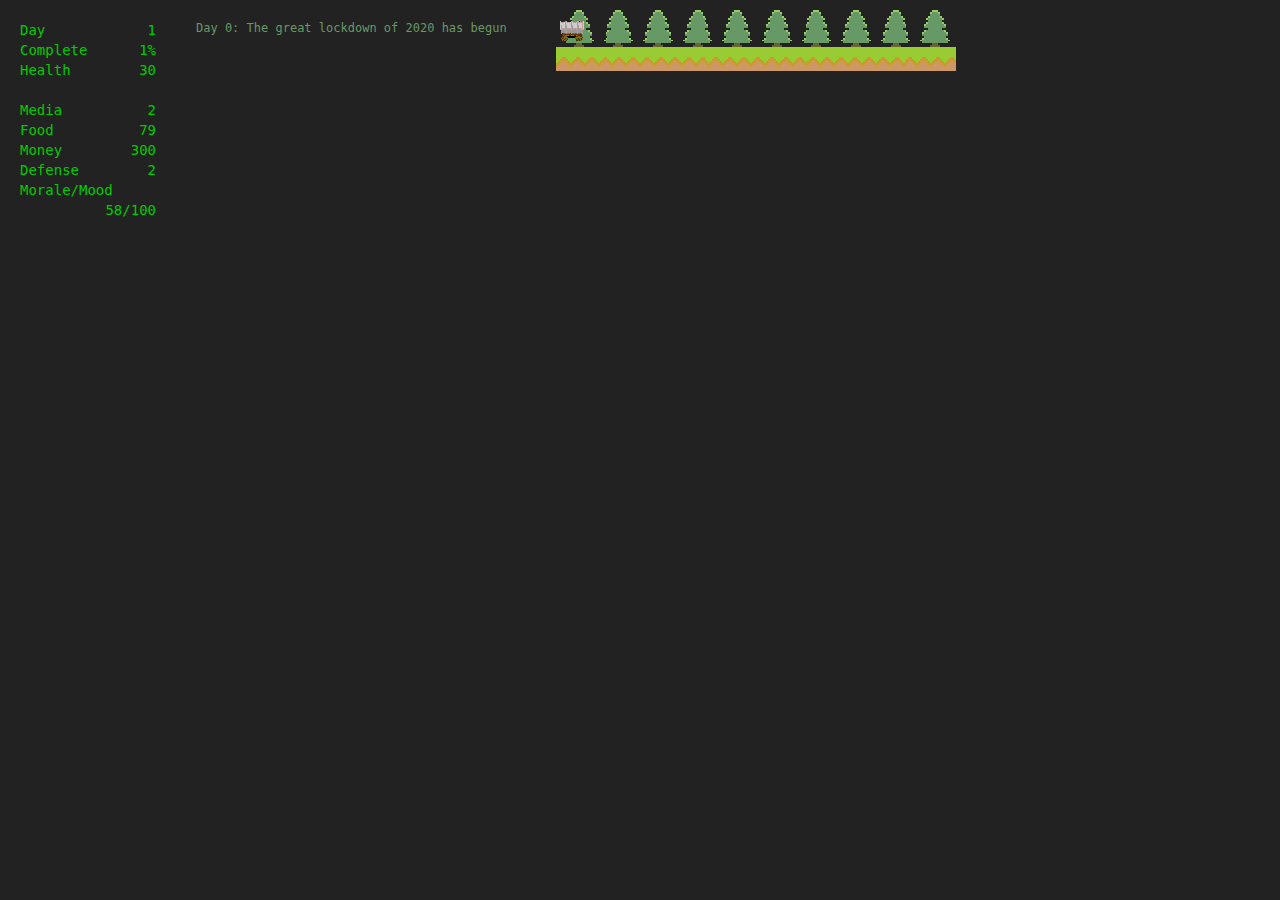
==== index.html @ 57d1d903 "Initial Upload of Project from Thinkpad" ====
<!DOCTYPE html>
<html>
  <head>
    <meta charset="utf-8"/>
    <meta name="viewport" content="width=device-width, initial-scale=1"/>
    <title>Surviving the Lockdown</title>
    <link rel="stylesheet" href="css/hacker.css"/>
  </head>
  <body>
    <div id="home"></div>
    <div id="journey">
      <div id="stats-area">
        <div class="stat">Day <span id="stat-day" class="stat-value"></span></div>
        <div class="stat">Complete <span id="stat-distance" class="stat-value"></span></div>
        <!-- Boredom -->
        <div class="stat">Health <span id="stat-crew" class="stat-value"></span></div>
        <!-- // Health -->
        <br/>
        <div class="stat">Media <span id="stat-oxen" class="stat-value"></span></div>
        <!-- // Media (Things to occupy the protagaonist) -->
        <div class="stat">Food <span id="stat-food" class="stat-value"></span></div>
        <div class="stat">Money <span id="stat-money" class="stat-value"></span></div>
        <div class="stat">Defense <span id="stat-firepower" class="stat-value"></span></div>
        <!-- // Makeshift Weapons -->
        <div class="stat">Morale/Mood <span id="stat-weight" class="stat-value"></span><span id="stat-capacity" class="stat-value"></span></div>
        <!-- // Morale -->
      </div>

<!-- SHOULD UPDATES AREA BE MOVED BELOW STATS AND IMAGES????? -->
      <div class="updates-area" id="updates-area"></div>
      <div id="shop" class="hidden">
        <div id="prods">
        </div>
        <button>Return Home</button>
      </div>
      <div id="attack" class="hidden">
        <div id="attack-description"></div>
        <button id="fight">Fight</button>
        <button id="runaway">Run away</button>
      </div>
      <div id="progress-area">
        <img id="caravan" src="images/caravan.png" />
        <img id="trees" src="images/trees.png" />
      </div>
    </div>

<!-- SHOULD EVENT BE MOVED BELOW STATS AND IMAGES????? -->
<!-- EVENTS ALTER THE LAYOUT AS THEY APPERAR AND DISAPPEAR -->
    <div id="event"></div>
    <script src="js/Event.js"></script>
    <script src="js/Caravan.js"></script>
    <script src="js/UI.js"></script>
    <script src="js/Game.js"></script>
  </body>
</html>
---- css/hacker.css ----
html{font-family:sans-serif;-ms-text-size-adjust:100%;-webkit-text-size-adjust:100%}
body{margin:0}
article,aside,details,figcaption,figure,footer,header,hgroup,main,menu,nav,section,summary{display:block}
audio,canvas,progress,video{display:inline-block;vertical-align:baseline}
audio:not([controls]){display:none;height:0}
[hidden],template{display:none}
a{background-color:transparent}
a:active,a:hover{outline:0}
abbr[title]{border-bottom:1px dotted}
b,strong{font-weight:bold}
dfn{font-style:italic}
h1{font-size:2em;margin:.67em 0}
mark{background:#ff0;color:#000}
small{font-size:80%}
sub,sup{font-size:75%;line-height:0;position:relative;vertical-align:baseline}
sup{top:-0.5em}
sub{bottom:-0.25em}
img{border:0}
svg:not(:root){overflow:hidden}
figure{margin:1em 40px}
hr{-moz-box-sizing:content-box;box-sizing:content-box;height:0}
pre{overflow:auto}
code,kbd,pre,samp{font-family:monospace,monospace;font-size:1em}
button,input,optgroup,select,textarea{color:inherit;font:inherit;margin:0}
button{overflow:visible}
button,select{text-transform:none}
button,html input[type="button"],input[type="reset"],input[type="submit"]{-webkit-appearance:button;cursor:pointer}
button[disabled],html input[disabled]{cursor:default}
button::-moz-focus-inner,input::-moz-focus-inner{border:0;padding:0}
input{line-height:normal}
input[type="checkbox"],input[type="radio"]{box-sizing:border-box;padding:0}
input[type="number"]::-webkit-inner-spin-button,input[type="number"]::-webkit-outer-spin-button{height:auto}
input[type="search"]{-webkit-appearance:textfield;-moz-box-sizing:content-box;-webkit-box-sizing:content-box;box-sizing:content-box}
input[type="search"]::-webkit-search-cancel-button,input[type="search"]::-webkit-search-decoration{-webkit-appearance:none}
fieldset{border:1px solid #c0c0c0;margin:0 2px;padding:.35em .625em .75em}
legend{border:0;padding:0}
textarea{overflow:auto}
optgroup{font-weight:bold}
table{border-collapse:collapse;border-spacing:0}
td,th{padding:0}


#home {
  background-color: red;
}

#journey {
  height: 100%;
  background-color: #5F9FFF;
}

#event {
  background-color: magenta;
}

#progress-area {
  float: left;
  position: relative;
  width: 400px;
  margin: 10px;
}

#trees {
  width: 100%;
  image-rendering: pixelated;
}

#caravan {
  position: absolute;
  bottom: 30px;
  left: 0;
}

#stats-area {
  float: left;
  height: 150px;
  width: 156px;
  margin: 10px;
  padding: 10px;
  font-size: 14px;
}

.stat-value {
  float: right;
}

#updates-area {
  float: left;
  width: 350px;
  margin: 10px;
  height: 150px;
  padding: 10px;
  font-size: 12px;
  overflow-y: scroll;
}

.update-positive {
  color: #669966;
}

.update-negative {
  color: red;
}

.update-neutral {
  color: #90908F;
}

#shop {
  float: left;
  /* background-color: white; */
  margin: 10px;
  padding: 10px;
  height: 90px;
  width: 350px;
}

.product {
  float: left;
  margin: 5px;
  padding: 2px;
  border: 1px solid black;
  font-size: 12px;
}

#shop button {
  clear: both;
  float: left;
  margin: 5px;
}

#attack {
  float: left;
  /* background-color: white; */
  margin: 10px;
  padding: 10px;
  height: 60px;
  width: 150px;
}


@media print{*,*:before,*:after{background:transparent !important;color:#000 !important;box-shadow:none !important;text-shadow:none !important} a,a:visited{text-decoration:underline} a[href]:after{content:" (" attr(href) ")"} abbr[title]:after{content:" (" attr(title) ")"} a[href^="#"]:after,a[href^="javascript:"]:after{content:""} pre,blockquote{border:1px solid #999;page-break-inside:avoid} thead{display:table-header-group} tr,img{page-break-inside:avoid} img{max-width:100% !important} p,h2,h3{orphans:3;widows:3} h2,h3{page-break-after:avoid} select{background:#fff !important} .navbar{display:none} .btn>.caret,.dropup>.btn>.caret{border-top-color:#000 !important} .label{border:1px solid #000} .table{border-collapse:collapse !important}.table td,.table th{background-color:#fff !important} .table-bordered th,.table-bordered td{border:1px solid #ddd !important}}@font-face{font-family:'Glyphicons Halflings';src:url('../fonts/glyphicons-halflings-regular.eot');src:url('../fonts/glyphicons-halflings-regular.eot?#iefix') format('embedded-opentype'),url('../fonts/glyphicons-halflings-regular.woff2') format('woff2'),url('../fonts/glyphicons-halflings-regular.woff') format('woff'),url('../fonts/glyphicons-halflings-regular.ttf') format('truetype'),url('../fonts/glyphicons-halflings-regular.svg#glyphicons_halflingsregular') format('svg')}.glyphicon{position:relative;top:1px;display:inline-block;font-family:'Glyphicons Halflings';font-style:normal;font-weight:normal;line-height:1;-webkit-font-smoothing:antialiased;-moz-osx-font-smoothing:grayscale}
.glyphicon-asterisk:before{content:"\2a"}
.glyphicon-plus:before{content:"\2b"}
.glyphicon-euro:before,.glyphicon-eur:before{content:"\20ac"}
.glyphicon-minus:before{content:"\2212"}
.glyphicon-cloud:before{content:"\2601"}
.glyphicon-envelope:before{content:"\2709"}
.glyphicon-pencil:before{content:"\270f"}
.glyphicon-glass:before{content:"\e001"}
.glyphicon-music:before{content:"\e002"}
.glyphicon-search:before{content:"\e003"}
.glyphicon-heart:before{content:"\e005"}
.glyphicon-star:before{content:"\e006"}
.glyphicon-star-empty:before{content:"\e007"}
.glyphicon-user:before{content:"\e008"}
.glyphicon-film:before{content:"\e009"}
.glyphicon-th-large:before{content:"\e010"}
.glyphicon-th:before{content:"\e011"}
.glyphicon-th-list:before{content:"\e012"}
.glyphicon-ok:before{content:"\e013"}
.glyphicon-remove:before{content:"\e014"}
.glyphicon-zoom-in:before{content:"\e015"}
.glyphicon-zoom-out:before{content:"\e016"}
.glyphicon-off:before{content:"\e017"}
.glyphicon-signal:before{content:"\e018"}
.glyphicon-cog:before{content:"\e019"}
.glyphicon-trash:before{content:"\e020"}
.glyphicon-home:before{content:"\e021"}
.glyphicon-file:before{content:"\e022"}
.glyphicon-time:before{content:"\e023"}
.glyphicon-road:before{content:"\e024"}
.glyphicon-download-alt:before{content:"\e025"}
.glyphicon-download:before{content:"\e026"}
.glyphicon-upload:before{content:"\e027"}
.glyphicon-inbox:before{content:"\e028"}
.glyphicon-play-circle:before{content:"\e029"}
.glyphicon-repeat:before{content:"\e030"}
.glyphicon-refresh:before{content:"\e031"}
.glyphicon-list-alt:before{content:"\e032"}
.glyphicon-lock:before{content:"\e033"}
.glyphicon-flag:before{content:"\e034"}
.glyphicon-headphones:before{content:"\e035"}
.glyphicon-volume-off:before{content:"\e036"}
.glyphicon-volume-down:before{content:"\e037"}
.glyphicon-volume-up:before{content:"\e038"}
.glyphicon-qrcode:before{content:"\e039"}
.glyphicon-barcode:before{content:"\e040"}
.glyphicon-tag:before{content:"\e041"}
.glyphicon-tags:before{content:"\e042"}
.glyphicon-book:before{content:"\e043"}
.glyphicon-bookmark:before{content:"\e044"}
.glyphicon-print:before{content:"\e045"}
.glyphicon-camera:before{content:"\e046"}
.glyphicon-font:before{content:"\e047"}
.glyphicon-bold:before{content:"\e048"}
.glyphicon-italic:before{content:"\e049"}
.glyphicon-text-height:before{content:"\e050"}
.glyphicon-text-width:before{content:"\e051"}
.glyphicon-align-left:before{content:"\e052"}
.glyphicon-align-center:before{content:"\e053"}
.glyphicon-align-right:before{content:"\e054"}
.glyphicon-align-justify:before{content:"\e055"}
.glyphicon-list:before{content:"\e056"}
.glyphicon-indent-left:before{content:"\e057"}
.glyphicon-indent-right:before{content:"\e058"}
.glyphicon-facetime-video:before{content:"\e059"}
.glyphicon-picture:before{content:"\e060"}
.glyphicon-map-marker:before{content:"\e062"}
.glyphicon-adjust:before{content:"\e063"}
.glyphicon-tint:before{content:"\e064"}
.glyphicon-edit:before{content:"\e065"}
.glyphicon-share:before{content:"\e066"}
.glyphicon-check:before{content:"\e067"}
.glyphicon-move:before{content:"\e068"}
.glyphicon-step-backward:before{content:"\e069"}
.glyphicon-fast-backward:before{content:"\e070"}
.glyphicon-backward:before{content:"\e071"}
.glyphicon-play:before{content:"\e072"}
.glyphicon-pause:before{content:"\e073"}
.glyphicon-stop:before{content:"\e074"}
.glyphicon-forward:before{content:"\e075"}
.glyphicon-fast-forward:before{content:"\e076"}
.glyphicon-step-forward:before{content:"\e077"}
.glyphicon-eject:before{content:"\e078"}
.glyphicon-chevron-left:before{content:"\e079"}
.glyphicon-chevron-right:before{content:"\e080"}
.glyphicon-plus-sign:before{content:"\e081"}
.glyphicon-minus-sign:before{content:"\e082"}
.glyphicon-remove-sign:before{content:"\e083"}
.glyphicon-ok-sign:before{content:"\e084"}
.glyphicon-question-sign:before{content:"\e085"}
.glyphicon-info-sign:before{content:"\e086"}
.glyphicon-screenshot:before{content:"\e087"}
.glyphicon-remove-circle:before{content:"\e088"}
.glyphicon-ok-circle:before{content:"\e089"}
.glyphicon-ban-circle:before{content:"\e090"}
.glyphicon-arrow-left:before{content:"\e091"}
.glyphicon-arrow-right:before{content:"\e092"}
.glyphicon-arrow-up:before{content:"\e093"}
.glyphicon-arrow-down:before{content:"\e094"}
.glyphicon-share-alt:before{content:"\e095"}
.glyphicon-resize-full:before{content:"\e096"}
.glyphicon-resize-small:before{content:"\e097"}
.glyphicon-exclamation-sign:before{content:"\e101"}
.glyphicon-gift:before{content:"\e102"}
.glyphicon-leaf:before{content:"\e103"}
.glyphicon-fire:before{content:"\e104"}
.glyphicon-eye-open:before{content:"\e105"}
.glyphicon-eye-close:before{content:"\e106"}
.glyphicon-warning-sign:before{content:"\e107"}
.glyphicon-plane:before{content:"\e108"}
.glyphicon-calendar:before{content:"\e109"}
.glyphicon-random:before{content:"\e110"}
.glyphicon-comment:before{content:"\e111"}
.glyphicon-magnet:before{content:"\e112"}
.glyphicon-chevron-up:before{content:"\e113"}
.glyphicon-chevron-down:before{content:"\e114"}
.glyphicon-retweet:before{content:"\e115"}
.glyphicon-shopping-cart:before{content:"\e116"}
.glyphicon-folder-close:before{content:"\e117"}
.glyphicon-folder-open:before{content:"\e118"}
.glyphicon-resize-vertical:before{content:"\e119"}
.glyphicon-resize-horizontal:before{content:"\e120"}
.glyphicon-hdd:before{content:"\e121"}
.glyphicon-bullhorn:before{content:"\e122"}
.glyphicon-bell:before{content:"\e123"}
.glyphicon-certificate:before{content:"\e124"}
.glyphicon-thumbs-up:before{content:"\e125"}
.glyphicon-thumbs-down:before{content:"\e126"}
.glyphicon-hand-right:before{content:"\e127"}
.glyphicon-hand-left:before{content:"\e128"}
.glyphicon-hand-up:before{content:"\e129"}
.glyphicon-hand-down:before{content:"\e130"}
.glyphicon-circle-arrow-right:before{content:"\e131"}
.glyphicon-circle-arrow-left:before{content:"\e132"}
.glyphicon-circle-arrow-up:before{content:"\e133"}
.glyphicon-circle-arrow-down:before{content:"\e134"}
.glyphicon-globe:before{content:"\e135"}
.glyphicon-wrench:before{content:"\e136"}
.glyphicon-tasks:before{content:"\e137"}
.glyphicon-filter:before{content:"\e138"}
.glyphicon-briefcase:before{content:"\e139"}
.glyphicon-fullscreen:before{content:"\e140"}
.glyphicon-dashboard:before{content:"\e141"}
.glyphicon-paperclip:before{content:"\e142"}
.glyphicon-heart-empty:before{content:"\e143"}
.glyphicon-link:before{content:"\e144"}
.glyphicon-phone:before{content:"\e145"}
.glyphicon-pushpin:before{content:"\e146"}
.glyphicon-usd:before{content:"\e148"}
.glyphicon-gbp:before{content:"\e149"}
.glyphicon-sort:before{content:"\e150"}
.glyphicon-sort-by-alphabet:before{content:"\e151"}
.glyphicon-sort-by-alphabet-alt:before{content:"\e152"}
.glyphicon-sort-by-order:before{content:"\e153"}
.glyphicon-sort-by-order-alt:before{content:"\e154"}
.glyphicon-sort-by-attributes:before{content:"\e155"}
.glyphicon-sort-by-attributes-alt:before{content:"\e156"}
.glyphicon-unchecked:before{content:"\e157"}
.glyphicon-expand:before{content:"\e158"}
.glyphicon-collapse-down:before{content:"\e159"}
.glyphicon-collapse-up:before{content:"\e160"}
.glyphicon-log-in:before{content:"\e161"}
.glyphicon-flash:before{content:"\e162"}
.glyphicon-log-out:before{content:"\e163"}
.glyphicon-new-window:before{content:"\e164"}
.glyphicon-record:before{content:"\e165"}
.glyphicon-save:before{content:"\e166"}
.glyphicon-open:before{content:"\e167"}
.glyphicon-saved:before{content:"\e168"}
.glyphicon-import:before{content:"\e169"}
.glyphicon-export:before{content:"\e170"}
.glyphicon-send:before{content:"\e171"}
.glyphicon-floppy-disk:before{content:"\e172"}
.glyphicon-floppy-saved:before{content:"\e173"}
.glyphicon-floppy-remove:before{content:"\e174"}
.glyphicon-floppy-save:before{content:"\e175"}
.glyphicon-floppy-open:before{content:"\e176"}
.glyphicon-credit-card:before{content:"\e177"}
.glyphicon-transfer:before{content:"\e178"}
.glyphicon-cutlery:before{content:"\e179"}
.glyphicon-header:before{content:"\e180"}
.glyphicon-compressed:before{content:"\e181"}
.glyphicon-earphone:before{content:"\e182"}
.glyphicon-phone-alt:before{content:"\e183"}
.glyphicon-tower:before{content:"\e184"}
.glyphicon-stats:before{content:"\e185"}
.glyphicon-sd-video:before{content:"\e186"}
.glyphicon-hd-video:before{content:"\e187"}
.glyphicon-subtitles:before{content:"\e188"}
.glyphicon-sound-stereo:before{content:"\e189"}
.glyphicon-sound-dolby:before{content:"\e190"}
.glyphicon-sound-5-1:before{content:"\e191"}
.glyphicon-sound-6-1:before{content:"\e192"}
.glyphicon-sound-7-1:before{content:"\e193"}
.glyphicon-copyright-mark:before{content:"\e194"}
.glyphicon-registration-mark:before{content:"\e195"}
.glyphicon-cloud-download:before{content:"\e197"}
.glyphicon-cloud-upload:before{content:"\e198"}
.glyphicon-tree-conifer:before{content:"\e199"}
.glyphicon-tree-deciduous:before{content:"\e200"}
.glyphicon-cd:before{content:"\e201"}
.glyphicon-save-file:before{content:"\e202"}
.glyphicon-open-file:before{content:"\e203"}
.glyphicon-level-up:before{content:"\e204"}
.glyphicon-copy:before{content:"\e205"}
.glyphicon-paste:before{content:"\e206"}
.glyphicon-alert:before{content:"\e209"}
.glyphicon-equalizer:before{content:"\e210"}
.glyphicon-king:before{content:"\e211"}
.glyphicon-queen:before{content:"\e212"}
.glyphicon-pawn:before{content:"\e213"}
.glyphicon-bishop:before{content:"\e214"}
.glyphicon-knight:before{content:"\e215"}
.glyphicon-baby-formula:before{content:"\e216"}
.glyphicon-tent:before{content:"\26fa"}
.glyphicon-blackboard:before{content:"\e218"}
.glyphicon-bed:before{content:"\e219"}
.glyphicon-apple:before{content:"\f8ff"}
.glyphicon-erase:before{content:"\e221"}
.glyphicon-hourglass:before{content:"\231b"}
.glyphicon-lamp:before{content:"\e223"}
.glyphicon-duplicate:before{content:"\e224"}
.glyphicon-piggy-bank:before{content:"\e225"}
.glyphicon-scissors:before{content:"\e226"}
.glyphicon-bitcoin:before{content:"\e227"}
.glyphicon-btc:before{content:"\e227"}
.glyphicon-xbt:before{content:"\e227"}
.glyphicon-yen:before{content:"\00a5"}
.glyphicon-jpy:before{content:"\00a5"}
.glyphicon-ruble:before{content:"\20bd"}
.glyphicon-rub:before{content:"\20bd"}
.glyphicon-scale:before{content:"\e230"}
.glyphicon-ice-lolly:before{content:"\e231"}
.glyphicon-ice-lolly-tasted:before{content:"\e232"}
.glyphicon-education:before{content:"\e233"}
.glyphicon-option-horizontal:before{content:"\e234"}
.glyphicon-option-vertical:before{content:"\e235"}
.glyphicon-menu-hamburger:before{content:"\e236"}
.glyphicon-modal-window:before{content:"\e237"}
.glyphicon-oil:before{content:"\e238"}
.glyphicon-grain:before{content:"\e239"}
.glyphicon-sunglasses:before{content:"\e240"}
.glyphicon-text-size:before{content:"\e241"}
.glyphicon-text-color:before{content:"\e242"}
.glyphicon-text-background:before{content:"\e243"}
.glyphicon-object-align-top:before{content:"\e244"}
.glyphicon-object-align-bottom:before{content:"\e245"}
.glyphicon-object-align-horizontal:before{content:"\e246"}
.glyphicon-object-align-left:before{content:"\e247"}
.glyphicon-object-align-vertical:before{content:"\e248"}
.glyphicon-object-align-right:before{content:"\e249"}
.glyphicon-triangle-right:before{content:"\e250"}
.glyphicon-triangle-left:before{content:"\e251"}
.glyphicon-triangle-bottom:before{content:"\e252"}
.glyphicon-triangle-top:before{content:"\e253"}
.glyphicon-console:before{content:"\e254"}
.glyphicon-superscript:before{content:"\e255"}
.glyphicon-subscript:before{content:"\e256"}
.glyphicon-menu-left:before{content:"\e257"}
.glyphicon-menu-right:before{content:"\e258"}
.glyphicon-menu-down:before{content:"\e259"}
.glyphicon-menu-up:before{content:"\e260"}
*{-webkit-box-sizing:border-box;-moz-box-sizing:border-box;box-sizing:border-box}
*:before,*:after{-webkit-box-sizing:border-box;-moz-box-sizing:border-box;box-sizing:border-box}
html{font-size:10px;-webkit-tap-highlight-color:rgba(0,0,0,0)}
body{font-family:Monospace;font-size:14px;line-height:1.428571429;color:#0c0;background-color:#222}
input,button,select,textarea{font-family:inherit;font-size:inherit;line-height:inherit}
a{color:#0f0;text-decoration:none}a:hover,a:focus{color:#00b300;text-decoration:underline}
a:focus{outline:thin dotted;outline:5px auto -webkit-focus-ring-color;outline-offset:-2px}
figure{margin:0}
img{vertical-align:middle}
.img-responsive,.thumbnail>img,.thumbnail a>img,.carousel-inner>.item>img,.carousel-inner>.item>a>img{display:block;max-width:100%;height:auto}
.img-rounded{border-radius:0}
.img-thumbnail{padding:4px;line-height:1.428571429;background-color:#222;border:1px solid #ddd;border-radius:0;-webkit-transition:all .2s ease-in-out;-o-transition:all .2s ease-in-out;transition:all .2s ease-in-out;display:inline-block;max-width:100%;height:auto}
.img-circle{border-radius:50%}
hr{margin-top:20px;margin-bottom:20px;border:0;border-top:1px solid #3c3c3c}
.sr-only{position:absolute;width:1px;height:1px;margin:-1px;padding:0;overflow:hidden;clip:rect(0, 0, 0, 0);border:0}
.sr-only-focusable:active,.sr-only-focusable:focus{position:static;width:auto;height:auto;margin:0;overflow:visible;clip:auto}
[role="button"]{cursor:pointer}
h1,h2,h3,h4,h5,h6,.h1,.h2,.h3,.h4,.h5,.h6{font-family:Monospace;font-weight:500;line-height:1.1;color:inherit}h1 small,h2 small,h3 small,h4 small,h5 small,h6 small,.h1 small,.h2 small,.h3 small,.h4 small,.h5 small,.h6 small,h1 .small,h2 .small,h3 .small,h4 .small,h5 .small,h6 .small,.h1 .small,.h2 .small,.h3 .small,.h4 .small,.h5 .small,.h6 .small{font-weight:normal;line-height:1;color:#030}
h1,.h1,h2,.h2,h3,.h3{margin-top:20px;margin-bottom:10px}h1 small,.h1 small,h2 small,.h2 small,h3 small,.h3 small,h1 .small,.h1 .small,h2 .small,.h2 .small,h3 .small,.h3 .small{font-size:65%}
h4,.h4,h5,.h5,h6,.h6{margin-top:10px;margin-bottom:10px}h4 small,.h4 small,h5 small,.h5 small,h6 small,.h6 small,h4 .small,.h4 .small,h5 .small,.h5 .small,h6 .small,.h6 .small{font-size:75%}
h1,.h1{font-size:36px}
h2,.h2{font-size:30px}
h3,.h3{font-size:23px}
h4,.h4{font-size:17px}
h5,.h5{font-size:14px}
h6,.h6{font-size:11px}
p{margin:0 0 10px}
.lead{margin-bottom:20px;font-size:16px;font-weight:300;line-height:1.4}@media (min-width:768px){.lead{font-size:21px}}
small,.small{font-size:85%}
mark,.mark{background-color:#3c3c3c;padding:.2em}
.text-left{text-align:left}
.text-right{text-align:right}
.text-center{text-align:center}
.text-justify{text-align:justify}
.text-nowrap{white-space:nowrap}
.text-lowercase{text-transform:lowercase}
.text-uppercase{text-transform:uppercase}
.text-capitalize{text-transform:capitalize}
.text-muted{color:#030}
.text-primary{color:#0f0}a.text-primary:hover{color:#0c0}
.text-success{color:#0d0}a.text-success:hover{color:#0a0}
.text-info{color:#7d8cff}a.text-info:hover{color:#4a5fff}
.text-warning{color:#f4ff00}a.text-warning:hover{color:#c3cc00}
.text-danger{color:#d00}a.text-danger:hover{color:#a00}
.bg-primary{color:#fff;background-color:#0f0}a.bg-primary:hover{background-color:#0c0}
.bg-success{background-color:#3c3c3c}a.bg-success:hover{background-color:#222}
.bg-info{background-color:#3c3c3c}a.bg-info:hover{background-color:#222}
.bg-warning{background-color:#3c3c3c}a.bg-warning:hover{background-color:#222}
.bg-danger{background-color:#3c3c3c}a.bg-danger:hover{background-color:#222}
.page-header{padding-bottom:9px;margin:40px 0 20px;border-bottom:1px solid #030}
ul,ol{margin-top:0;margin-bottom:10px}ul ul,ol ul,ul ol,ol ol{margin-bottom:0}
.list-unstyled{padding-left:0;list-style:none}
.list-inline{padding-left:0;list-style:none;margin-left:-5px}.list-inline>li{display:inline-block;padding-left:5px;padding-right:5px}
dl{margin-top:0;margin-bottom:20px}
dt,dd{line-height:1.428571429}
dt{font-weight:bold}
dd{margin-left:0}
@media (min-width:768px){.dl-horizontal dt{float:left;width:160px;clear:left;text-align:right;overflow:hidden;text-overflow:ellipsis;white-space:nowrap} .dl-horizontal dd{margin-left:180px}}
abbr[title],abbr[data-original-title]{cursor:help;border-bottom:1px dotted #030}
.initialism{font-size:90%;text-transform:uppercase}
blockquote{padding:10px 20px;margin:0 0 20px;font-size:17.5px;border-left:5px solid #030}blockquote p:last-child,blockquote ul:last-child,blockquote ol:last-child{margin-bottom:0}
blockquote footer,blockquote small,blockquote .small{display:block;font-size:80%;line-height:1.428571429;color:#030}blockquote footer:before,blockquote small:before,blockquote .small:before{content:'\2014 \00A0'}
.blockquote-reverse,blockquote.pull-right{padding-right:15px;padding-left:0;border-right:5px solid #030;border-left:0;text-align:right}.blockquote-reverse footer:before,blockquote.pull-right footer:before,.blockquote-reverse small:before,blockquote.pull-right small:before,.blockquote-reverse .small:before,blockquote.pull-right .small:before{content:''}
.blockquote-reverse footer:after,blockquote.pull-right footer:after,.blockquote-reverse small:after,blockquote.pull-right small:after,.blockquote-reverse .small:after,blockquote.pull-right .small:after{content:'\00A0 \2014'}
address{margin-bottom:20px;font-style:normal;line-height:1.428571429}
code,kbd,pre,samp{font-family:Monospace}
code{padding:2px 4px;font-size:90%;color:#c7254e;background-color:#f9f2f4;border-radius:0}
kbd{padding:2px 4px;font-size:90%;color:#fff;background-color:#333;border-radius:0;box-shadow:inset 0 -1px 0 rgba(0,0,0,0.25)}kbd kbd{padding:0;font-size:100%;font-weight:bold;box-shadow:none}
pre{display:block;padding:9.5px;margin:0 0 10px;font-size:13px;line-height:1.428571429;word-break:break-all;word-wrap:break-word;color:#0c0;background-color:#f5f5f5;border:1px solid #ccc;border-radius:0}pre code{padding:0;font-size:inherit;color:inherit;white-space:pre-wrap;background-color:transparent;border-radius:0}
.pre-scrollable{max-height:340px;overflow-y:scroll}
.container{margin-right:auto;margin-left:auto;padding-left:15px;padding-right:15px}@media (min-width:768px){.container{width:750px}}@media (min-width:992px){.container{width:970px}}@media (min-width:1200px){.container{width:1170px}}
.container-fluid{margin-right:auto;margin-left:auto;padding-left:15px;padding-right:15px}
.row{margin-left:-15px;margin-right:-15px}
.col-xs-1, .col-sm-1, .col-md-1, .col-lg-1, .col-xs-2, .col-sm-2, .col-md-2, .col-lg-2, .col-xs-3, .col-sm-3, .col-md-3, .col-lg-3, .col-xs-4, .col-sm-4, .col-md-4, .col-lg-4, .col-xs-5, .col-sm-5, .col-md-5, .col-lg-5, .col-xs-6, .col-sm-6, .col-md-6, .col-lg-6, .col-xs-7, .col-sm-7, .col-md-7, .col-lg-7, .col-xs-8, .col-sm-8, .col-md-8, .col-lg-8, .col-xs-9, .col-sm-9, .col-md-9, .col-lg-9, .col-xs-10, .col-sm-10, .col-md-10, .col-lg-10, .col-xs-11, .col-sm-11, .col-md-11, .col-lg-11, .col-xs-12, .col-sm-12, .col-md-12, .col-lg-12{position:relative;min-height:1px;padding-left:15px;padding-right:15px}
.col-xs-1, .col-xs-2, .col-xs-3, .col-xs-4, .col-xs-5, .col-xs-6, .col-xs-7, .col-xs-8, .col-xs-9, .col-xs-10, .col-xs-11, .col-xs-12{float:left}
.col-xs-12{width:100%}
.col-xs-11{width:91.66666666666666%}
.col-xs-10{width:83.33333333333334%}
.col-xs-9{width:75%}
.col-xs-8{width:66.66666666666666%}
.col-xs-7{width:58.333333333333336%}
.col-xs-6{width:50%}
.col-xs-5{width:41.66666666666667%}
.col-xs-4{width:33.33333333333333%}
.col-xs-3{width:25%}
.col-xs-2{width:16.666666666666664%}
.col-xs-1{width:8.333333333333332%}
.col-xs-pull-12{right:100%}
.col-xs-pull-11{right:91.66666666666666%}
.col-xs-pull-10{right:83.33333333333334%}
.col-xs-pull-9{right:75%}
.col-xs-pull-8{right:66.66666666666666%}
.col-xs-pull-7{right:58.333333333333336%}
.col-xs-pull-6{right:50%}
.col-xs-pull-5{right:41.66666666666667%}
.col-xs-pull-4{right:33.33333333333333%}
.col-xs-pull-3{right:25%}
.col-xs-pull-2{right:16.666666666666664%}
.col-xs-pull-1{right:8.333333333333332%}
.col-xs-pull-0{right:auto}
.col-xs-push-12{left:100%}
.col-xs-push-11{left:91.66666666666666%}
.col-xs-push-10{left:83.33333333333334%}
.col-xs-push-9{left:75%}
.col-xs-push-8{left:66.66666666666666%}
.col-xs-push-7{left:58.333333333333336%}
.col-xs-push-6{left:50%}
.col-xs-push-5{left:41.66666666666667%}
.col-xs-push-4{left:33.33333333333333%}
.col-xs-push-3{left:25%}
.col-xs-push-2{left:16.666666666666664%}
.col-xs-push-1{left:8.333333333333332%}
.col-xs-push-0{left:auto}
.col-xs-offset-12{margin-left:100%}
.col-xs-offset-11{margin-left:91.66666666666666%}
.col-xs-offset-10{margin-left:83.33333333333334%}
.col-xs-offset-9{margin-left:75%}
.col-xs-offset-8{margin-left:66.66666666666666%}
.col-xs-offset-7{margin-left:58.333333333333336%}
.col-xs-offset-6{margin-left:50%}
.col-xs-offset-5{margin-left:41.66666666666667%}
.col-xs-offset-4{margin-left:33.33333333333333%}
.col-xs-offset-3{margin-left:25%}
.col-xs-offset-2{margin-left:16.666666666666664%}
.col-xs-offset-1{margin-left:8.333333333333332%}
.col-xs-offset-0{margin-left:0}
@media (min-width:768px){.col-sm-1, .col-sm-2, .col-sm-3, .col-sm-4, .col-sm-5, .col-sm-6, .col-sm-7, .col-sm-8, .col-sm-9, .col-sm-10, .col-sm-11, .col-sm-12{float:left} .col-sm-12{width:100%} .col-sm-11{width:91.66666666666666%} .col-sm-10{width:83.33333333333334%} .col-sm-9{width:75%} .col-sm-8{width:66.66666666666666%} .col-sm-7{width:58.333333333333336%} .col-sm-6{width:50%} .col-sm-5{width:41.66666666666667%} .col-sm-4{width:33.33333333333333%} .col-sm-3{width:25%} .col-sm-2{width:16.666666666666664%} .col-sm-1{width:8.333333333333332%} .col-sm-pull-12{right:100%} .col-sm-pull-11{right:91.66666666666666%} .col-sm-pull-10{right:83.33333333333334%} .col-sm-pull-9{right:75%} .col-sm-pull-8{right:66.66666666666666%} .col-sm-pull-7{right:58.333333333333336%} .col-sm-pull-6{right:50%} .col-sm-pull-5{right:41.66666666666667%} .col-sm-pull-4{right:33.33333333333333%} .col-sm-pull-3{right:25%} .col-sm-pull-2{right:16.666666666666664%} .col-sm-pull-1{right:8.333333333333332%} .col-sm-pull-0{right:auto} .col-sm-push-12{left:100%} .col-sm-push-11{left:91.66666666666666%} .col-sm-push-10{left:83.33333333333334%} .col-sm-push-9{left:75%} .col-sm-push-8{left:66.66666666666666%} .col-sm-push-7{left:58.333333333333336%} .col-sm-push-6{left:50%} .col-sm-push-5{left:41.66666666666667%} .col-sm-push-4{left:33.33333333333333%} .col-sm-push-3{left:25%} .col-sm-push-2{left:16.666666666666664%} .col-sm-push-1{left:8.333333333333332%} .col-sm-push-0{left:auto} .col-sm-offset-12{margin-left:100%} .col-sm-offset-11{margin-left:91.66666666666666%} .col-sm-offset-10{margin-left:83.33333333333334%} .col-sm-offset-9{margin-left:75%} .col-sm-offset-8{margin-left:66.66666666666666%} .col-sm-offset-7{margin-left:58.333333333333336%} .col-sm-offset-6{margin-left:50%} .col-sm-offset-5{margin-left:41.66666666666667%} .col-sm-offset-4{margin-left:33.33333333333333%} .col-sm-offset-3{margin-left:25%} .col-sm-offset-2{margin-left:16.666666666666664%} .col-sm-offset-1{margin-left:8.333333333333332%} .col-sm-offset-0{margin-left:0}}@media (min-width:992px){.col-md-1, .col-md-2, .col-md-3, .col-md-4, .col-md-5, .col-md-6, .col-md-7, .col-md-8, .col-md-9, .col-md-10, .col-md-11, .col-md-12{float:left} .col-md-12{width:100%} .col-md-11{width:91.66666666666666%} .col-md-10{width:83.33333333333334%} .col-md-9{width:75%} .col-md-8{width:66.66666666666666%} .col-md-7{width:58.333333333333336%} .col-md-6{width:50%} .col-md-5{width:41.66666666666667%} .col-md-4{width:33.33333333333333%} .col-md-3{width:25%} .col-md-2{width:16.666666666666664%} .col-md-1{width:8.333333333333332%} .col-md-pull-12{right:100%} .col-md-pull-11{right:91.66666666666666%} .col-md-pull-10{right:83.33333333333334%} .col-md-pull-9{right:75%} .col-md-pull-8{right:66.66666666666666%} .col-md-pull-7{right:58.333333333333336%} .col-md-pull-6{right:50%} .col-md-pull-5{right:41.66666666666667%} .col-md-pull-4{right:33.33333333333333%} .col-md-pull-3{right:25%} .col-md-pull-2{right:16.666666666666664%} .col-md-pull-1{right:8.333333333333332%} .col-md-pull-0{right:auto} .col-md-push-12{left:100%} .col-md-push-11{left:91.66666666666666%} .col-md-push-10{left:83.33333333333334%} .col-md-push-9{left:75%} .col-md-push-8{left:66.66666666666666%} .col-md-push-7{left:58.333333333333336%} .col-md-push-6{left:50%} .col-md-push-5{left:41.66666666666667%} .col-md-push-4{left:33.33333333333333%} .col-md-push-3{left:25%} .col-md-push-2{left:16.666666666666664%} .col-md-push-1{left:8.333333333333332%} .col-md-push-0{left:auto} .col-md-offset-12{margin-left:100%} .col-md-offset-11{margin-left:91.66666666666666%} .col-md-offset-10{margin-left:83.33333333333334%} .col-md-offset-9{margin-left:75%} .col-md-offset-8{margin-left:66.66666666666666%} .col-md-offset-7{margin-left:58.333333333333336%} .col-md-offset-6{margin-left:50%} .col-md-offset-5{margin-left:41.66666666666667%} .col-md-offset-4{margin-left:33.33333333333333%} .col-md-offset-3{margin-left:25%} .col-md-offset-2{margin-left:16.666666666666664%} .col-md-offset-1{margin-left:8.333333333333332%} .col-md-offset-0{margin-left:0}}@media (min-width:1200px){.col-lg-1, .col-lg-2, .col-lg-3, .col-lg-4, .col-lg-5, .col-lg-6, .col-lg-7, .col-lg-8, .col-lg-9, .col-lg-10, .col-lg-11, .col-lg-12{float:left} .col-lg-12{width:100%} .col-lg-11{width:91.66666666666666%} .col-lg-10{width:83.33333333333334%} .col-lg-9{width:75%} .col-lg-8{width:66.66666666666666%} .col-lg-7{width:58.333333333333336%} .col-lg-6{width:50%} .col-lg-5{width:41.66666666666667%} .col-lg-4{width:33.33333333333333%} .col-lg-3{width:25%} .col-lg-2{width:16.666666666666664%} .col-lg-1{width:8.333333333333332%} .col-lg-pull-12{right:100%} .col-lg-pull-11{right:91.66666666666666%} .col-lg-pull-10{right:83.33333333333334%} .col-lg-pull-9{right:75%} .col-lg-pull-8{right:66.66666666666666%} .col-lg-pull-7{right:58.333333333333336%} .col-lg-pull-6{right:50%} .col-lg-pull-5{right:41.66666666666667%} .col-lg-pull-4{right:33.33333333333333%} .col-lg-pull-3{right:25%} .col-lg-pull-2{right:16.666666666666664%} .col-lg-pull-1{right:8.333333333333332%} .col-lg-pull-0{right:auto} .col-lg-push-12{left:100%} .col-lg-push-11{left:91.66666666666666%} .col-lg-push-10{left:83.33333333333334%} .col-lg-push-9{left:75%} .col-lg-push-8{left:66.66666666666666%} .col-lg-push-7{left:58.333333333333336%} .col-lg-push-6{left:50%} .col-lg-push-5{left:41.66666666666667%} .col-lg-push-4{left:33.33333333333333%} .col-lg-push-3{left:25%} .col-lg-push-2{left:16.666666666666664%} .col-lg-push-1{left:8.333333333333332%} .col-lg-push-0{left:auto} .col-lg-offset-12{margin-left:100%} .col-lg-offset-11{margin-left:91.66666666666666%} .col-lg-offset-10{margin-left:83.33333333333334%} .col-lg-offset-9{margin-left:75%} .col-lg-offset-8{margin-left:66.66666666666666%} .col-lg-offset-7{margin-left:58.333333333333336%} .col-lg-offset-6{margin-left:50%} .col-lg-offset-5{margin-left:41.66666666666667%} .col-lg-offset-4{margin-left:33.33333333333333%} .col-lg-offset-3{margin-left:25%} .col-lg-offset-2{margin-left:16.666666666666664%} .col-lg-offset-1{margin-left:8.333333333333332%} .col-lg-offset-0{margin-left:0}}table{background-color:transparent}
caption{padding-top:8px;padding-bottom:8px;color:#030;text-align:left}
th{text-align:left}
.table{width:100%;max-width:100%;margin-bottom:20px}.table>thead>tr>th,.table>tbody>tr>th,.table>tfoot>tr>th,.table>thead>tr>td,.table>tbody>tr>td,.table>tfoot>tr>td{padding:8px;line-height:1.428571429;vertical-align:top;border-top:1px solid #444}
.table>thead>tr>th{vertical-align:bottom;border-bottom:2px solid #444}
.table>caption+thead>tr:first-child>th,.table>colgroup+thead>tr:first-child>th,.table>thead:first-child>tr:first-child>th,.table>caption+thead>tr:first-child>td,.table>colgroup+thead>tr:first-child>td,.table>thead:first-child>tr:first-child>td{border-top:0}
.table>tbody+tbody{border-top:2px solid #444}
.table .table{background-color:#222}
.table-condensed>thead>tr>th,.table-condensed>tbody>tr>th,.table-condensed>tfoot>tr>th,.table-condensed>thead>tr>td,.table-condensed>tbody>tr>td,.table-condensed>tfoot>tr>td{padding:5px}
.table-bordered{border:1px solid #444}.table-bordered>thead>tr>th,.table-bordered>tbody>tr>th,.table-bordered>tfoot>tr>th,.table-bordered>thead>tr>td,.table-bordered>tbody>tr>td,.table-bordered>tfoot>tr>td{border:1px solid #444}
.table-bordered>thead>tr>th,.table-bordered>thead>tr>td{border-bottom-width:2px}
.table-striped>tbody>tr:nth-of-type(odd){background-color:#080808}
.table-hover>tbody>tr:hover{background-color:#030}
table col[class*="col-"]{position:static;float:none;display:table-column}
table td[class*="col-"],table th[class*="col-"]{position:static;float:none;display:table-cell}
.table>thead>tr>td.active,.table>tbody>tr>td.active,.table>tfoot>tr>td.active,.table>thead>tr>th.active,.table>tbody>tr>th.active,.table>tfoot>tr>th.active,.table>thead>tr.active>td,.table>tbody>tr.active>td,.table>tfoot>tr.active>td,.table>thead>tr.active>th,.table>tbody>tr.active>th,.table>tfoot>tr.active>th{background-color:#030}
.table-hover>tbody>tr>td.active:hover,.table-hover>tbody>tr>th.active:hover,.table-hover>tbody>tr.active:hover>td,.table-hover>tbody>tr:hover>.active,.table-hover>tbody>tr.active:hover>th{background-color:#001900}
.table>thead>tr>td.success,.table>tbody>tr>td.success,.table>tfoot>tr>td.success,.table>thead>tr>th.success,.table>tbody>tr>th.success,.table>tfoot>tr>th.success,.table>thead>tr.success>td,.table>tbody>tr.success>td,.table>tfoot>tr.success>td,.table>thead>tr.success>th,.table>tbody>tr.success>th,.table>tfoot>tr.success>th{background-color:#3c3c3c}
.table-hover>tbody>tr>td.success:hover,.table-hover>tbody>tr>th.success:hover,.table-hover>tbody>tr.success:hover>td,.table-hover>tbody>tr:hover>.success,.table-hover>tbody>tr.success:hover>th{background-color:#2f2f2f}
.table>thead>tr>td.info,.table>tbody>tr>td.info,.table>tfoot>tr>td.info,.table>thead>tr>th.info,.table>tbody>tr>th.info,.table>tfoot>tr>th.info,.table>thead>tr.info>td,.table>tbody>tr.info>td,.table>tfoot>tr.info>td,.table>thead>tr.info>th,.table>tbody>tr.info>th,.table>tfoot>tr.info>th{background-color:#3c3c3c}
.table-hover>tbody>tr>td.info:hover,.table-hover>tbody>tr>th.info:hover,.table-hover>tbody>tr.info:hover>td,.table-hover>tbody>tr:hover>.info,.table-hover>tbody>tr.info:hover>th{background-color:#2f2f2f}
.table>thead>tr>td.warning,.table>tbody>tr>td.warning,.table>tfoot>tr>td.warning,.table>thead>tr>th.warning,.table>tbody>tr>th.warning,.table>tfoot>tr>th.warning,.table>thead>tr.warning>td,.table>tbody>tr.warning>td,.table>tfoot>tr.warning>td,.table>thead>tr.warning>th,.table>tbody>tr.warning>th,.table>tfoot>tr.warning>th{background-color:#3c3c3c}
.table-hover>tbody>tr>td.warning:hover,.table-hover>tbody>tr>th.warning:hover,.table-hover>tbody>tr.warning:hover>td,.table-hover>tbody>tr:hover>.warning,.table-hover>tbody>tr.warning:hover>th{background-color:#2f2f2f}
.table>thead>tr>td.danger,.table>tbody>tr>td.danger,.table>tfoot>tr>td.danger,.table>thead>tr>th.danger,.table>tbody>tr>th.danger,.table>tfoot>tr>th.danger,.table>thead>tr.danger>td,.table>tbody>tr.danger>td,.table>tfoot>tr.danger>td,.table>thead>tr.danger>th,.table>tbody>tr.danger>th,.table>tfoot>tr.danger>th{background-color:#3c3c3c}
.table-hover>tbody>tr>td.danger:hover,.table-hover>tbody>tr>th.danger:hover,.table-hover>tbody>tr.danger:hover>td,.table-hover>tbody>tr:hover>.danger,.table-hover>tbody>tr.danger:hover>th{background-color:#2f2f2f}
.table-responsive{overflow-x:auto;min-height:.01%}@media screen and (max-width:767px){.table-responsive{width:100%;margin-bottom:15px;overflow-y:hidden;-ms-overflow-style:-ms-autohiding-scrollbar;border:1px solid #444}.table-responsive>.table{margin-bottom:0}.table-responsive>.table>thead>tr>th,.table-responsive>.table>tbody>tr>th,.table-responsive>.table>tfoot>tr>th,.table-responsive>.table>thead>tr>td,.table-responsive>.table>tbody>tr>td,.table-responsive>.table>tfoot>tr>td{white-space:nowrap} .table-responsive>.table-bordered{border:0}.table-responsive>.table-bordered>thead>tr>th:first-child,.table-responsive>.table-bordered>tbody>tr>th:first-child,.table-responsive>.table-bordered>tfoot>tr>th:first-child,.table-responsive>.table-bordered>thead>tr>td:first-child,.table-responsive>.table-bordered>tbody>tr>td:first-child,.table-responsive>.table-bordered>tfoot>tr>td:first-child{border-left:0} .table-responsive>.table-bordered>thead>tr>th:last-child,.table-responsive>.table-bordered>tbody>tr>th:last-child,.table-responsive>.table-bordered>tfoot>tr>th:last-child,.table-responsive>.table-bordered>thead>tr>td:last-child,.table-responsive>.table-bordered>tbody>tr>td:last-child,.table-responsive>.table-bordered>tfoot>tr>td:last-child{border-right:0} .table-responsive>.table-bordered>tbody>tr:last-child>th,.table-responsive>.table-bordered>tfoot>tr:last-child>th,.table-responsive>.table-bordered>tbody>tr:last-child>td,.table-responsive>.table-bordered>tfoot>tr:last-child>td{border-bottom:0}}
fieldset{padding:0;margin:0;border:0;min-width:0}
legend{display:block;width:100%;padding:0;margin-bottom:20px;font-size:21px;line-height:inherit;color:#0c0;border:0;border-bottom:1px solid #e5e5e5}
label{display:inline-block;max-width:100%;margin-bottom:5px;font-weight:bold}
input[type="search"]{-webkit-box-sizing:border-box;-moz-box-sizing:border-box;box-sizing:border-box}
input[type="radio"],input[type="checkbox"]{margin:4px 0 0;margin-top:1px \9;line-height:normal}
input[type="file"]{display:block}
input[type="range"]{display:block;width:100%}
select[multiple],select[size]{height:auto}
input[type="file"]:focus,input[type="radio"]:focus,input[type="checkbox"]:focus{outline:thin dotted;outline:5px auto -webkit-focus-ring-color;outline-offset:-2px}
output{display:block;padding-top:7px;font-size:14px;line-height:1.428571429;color:#090}
.form-control{display:block;width:100%;height:34px;padding:6px 12px;font-size:14px;line-height:1.428571429;color:#090;background-color:#000;background-image:none;border:1px solid #444;border-radius:0;-webkit-box-shadow:inset 0 1px 1px rgba(0,0,0,0.075);box-shadow:inset 0 1px 1px rgba(0,0,0,0.075);-webkit-transition:border-color ease-in-out .15s, box-shadow ease-in-out .15s;-o-transition:border-color ease-in-out .15s, box-shadow ease-in-out .15s;transition:border-color ease-in-out .15s, box-shadow ease-in-out .15s}.form-control:focus{border-color:#0f0;outline:0;-webkit-box-shadow:inset 0 1px 1px rgba(0,0,0,.075), 0 0 8px rgba(0, 255, 0, 0.6);box-shadow:inset 0 1px 1px rgba(0,0,0,.075), 0 0 8px rgba(0, 255, 0, 0.6)}
.form-control::-moz-placeholder{color:#060;opacity:1}
.form-control:-ms-input-placeholder{color:#060}
.form-control::-webkit-input-placeholder{color:#060}
.form-control[disabled],.form-control[readonly],fieldset[disabled] .form-control{background-color:#030;opacity:1}
.form-control[disabled],fieldset[disabled] .form-control{cursor:not-allowed}
textarea.form-control{height:auto}
input[type="search"]{-webkit-appearance:none}
@media screen and (-webkit-min-device-pixel-ratio:0){input[type="date"],input[type="time"],input[type="datetime-local"],input[type="month"]{line-height:34px}input[type="date"].input-sm,input[type="time"].input-sm,input[type="datetime-local"].input-sm,input[type="month"].input-sm,.input-group-sm input[type="date"],.input-group-sm input[type="time"],.input-group-sm input[type="datetime-local"],.input-group-sm input[type="month"]{line-height:30px} input[type="date"].input-lg,input[type="time"].input-lg,input[type="datetime-local"].input-lg,input[type="month"].input-lg,.input-group-lg input[type="date"],.input-group-lg input[type="time"],.input-group-lg input[type="datetime-local"],.input-group-lg input[type="month"]{line-height:45px}}.form-group{margin-bottom:15px}
.radio,.checkbox{position:relative;display:block;margin-top:10px;margin-bottom:10px}.radio label,.checkbox label{min-height:20px;padding-left:20px;margin-bottom:0;font-weight:normal;cursor:pointer}
.radio input[type="radio"],.radio-inline input[type="radio"],.checkbox input[type="checkbox"],.checkbox-inline input[type="checkbox"]{position:absolute;margin-left:-20px;margin-top:4px \9}
.radio+.radio,.checkbox+.checkbox{margin-top:-5px}
.radio-inline,.checkbox-inline{position:relative;display:inline-block;padding-left:20px;margin-bottom:0;vertical-align:middle;font-weight:normal;cursor:pointer}
.radio-inline+.radio-inline,.checkbox-inline+.checkbox-inline{margin-top:0;margin-left:10px}
input[type="radio"][disabled],input[type="checkbox"][disabled],input[type="radio"].disabled,input[type="checkbox"].disabled,fieldset[disabled] input[type="radio"],fieldset[disabled] input[type="checkbox"]{cursor:not-allowed}
.radio-inline.disabled,.checkbox-inline.disabled,fieldset[disabled] .radio-inline,fieldset[disabled] .checkbox-inline{cursor:not-allowed}
.radio.disabled label,.checkbox.disabled label,fieldset[disabled] .radio label,fieldset[disabled] .checkbox label{cursor:not-allowed}
.form-control-static{padding-top:7px;padding-bottom:7px;margin-bottom:0;min-height:34px}.form-control-static.input-lg,.form-control-static.input-sm{padding-left:0;padding-right:0}
.input-sm{height:30px;padding:5px 10px;font-size:12px;line-height:1.5;border-radius:0}select.input-sm{height:30px;line-height:30px}
textarea.input-sm,select[multiple].input-sm{height:auto}
.form-group-sm .form-control{height:30px;padding:5px 10px;font-size:12px;line-height:1.5;border-radius:0}select.form-group-sm .form-control{height:30px;line-height:30px}
textarea.form-group-sm .form-control,select[multiple].form-group-sm .form-control{height:auto}
.form-group-sm .form-control-static{height:30px;padding:5px 10px;font-size:12px;line-height:1.5;min-height:32px}
.input-lg{height:45px;padding:10px 16px;font-size:18px;line-height:1.33;border-radius:0}select.input-lg{height:45px;line-height:45px}
textarea.input-lg,select[multiple].input-lg{height:auto}
.form-group-lg .form-control{height:45px;padding:10px 16px;font-size:18px;line-height:1.33;border-radius:0}select.form-group-lg .form-control{height:45px;line-height:45px}
textarea.form-group-lg .form-control,select[multiple].form-group-lg .form-control{height:auto}
.form-group-lg .form-control-static{height:45px;padding:10px 16px;font-size:18px;line-height:1.33;min-height:38px}
.has-feedback{position:relative}.has-feedback .form-control{padding-right:42.5px}
.form-control-feedback{position:absolute;top:0;right:0;z-index:2;display:block;width:34px;height:34px;line-height:34px;text-align:center;pointer-events:none}
.input-lg+.form-control-feedback{width:45px;height:45px;line-height:45px}
.input-sm+.form-control-feedback{width:30px;height:30px;line-height:30px}
.has-success .help-block,.has-success .control-label,.has-success .radio,.has-success .checkbox,.has-success .radio-inline,.has-success .checkbox-inline,.has-success.radio label,.has-success.checkbox label,.has-success.radio-inline label,.has-success.checkbox-inline label{color:#0d0}
.has-success .form-control{border-color:#0d0;-webkit-box-shadow:inset 0 1px 1px rgba(0,0,0,0.075);box-shadow:inset 0 1px 1px rgba(0,0,0,0.075)}.has-success .form-control:focus{border-color:#0a0;-webkit-box-shadow:inset 0 1px 1px rgba(0,0,0,0.075),0 0 6px #4f4;box-shadow:inset 0 1px 1px rgba(0,0,0,0.075),0 0 6px #4f4}
.has-success .input-group-addon{color:#0d0;border-color:#0d0;background-color:#3c3c3c}
.has-success .form-control-feedback{color:#0d0}
.has-warning .help-block,.has-warning .control-label,.has-warning .radio,.has-warning .checkbox,.has-warning .radio-inline,.has-warning .checkbox-inline,.has-warning.radio label,.has-warning.checkbox label,.has-warning.radio-inline label,.has-warning.checkbox-inline label{color:#f4ff00}
.has-warning .form-control{border-color:#f4ff00;-webkit-box-shadow:inset 0 1px 1px rgba(0,0,0,0.075);box-shadow:inset 0 1px 1px rgba(0,0,0,0.075)}.has-warning .form-control:focus{border-color:#c3cc00;-webkit-box-shadow:inset 0 1px 1px rgba(0,0,0,0.075),0 0 6px #f8ff66;box-shadow:inset 0 1px 1px rgba(0,0,0,0.075),0 0 6px #f8ff66}
.has-warning .input-group-addon{color:#f4ff00;border-color:#f4ff00;background-color:#3c3c3c}
.has-warning .form-control-feedback{color:#f4ff00}
.has-error .help-block,.has-error .control-label,.has-error .radio,.has-error .checkbox,.has-error .radio-inline,.has-error .checkbox-inline,.has-error.radio label,.has-error.checkbox label,.has-error.radio-inline label,.has-error.checkbox-inline label{color:#d00}
.has-error .form-control{border-color:#d00;-webkit-box-shadow:inset 0 1px 1px rgba(0,0,0,0.075);box-shadow:inset 0 1px 1px rgba(0,0,0,0.075)}.has-error .form-control:focus{border-color:#a00;-webkit-box-shadow:inset 0 1px 1px rgba(0,0,0,0.075),0 0 6px #f44;box-shadow:inset 0 1px 1px rgba(0,0,0,0.075),0 0 6px #f44}
.has-error .input-group-addon{color:#d00;border-color:#d00;background-color:#3c3c3c}
.has-error .form-control-feedback{color:#d00}
.has-feedback label~.form-control-feedback{top:25px}
.has-feedback label.sr-only~.form-control-feedback{top:0}
.help-block{display:block;margin-top:5px;margin-bottom:10px;color:#4dff4d}
@media (min-width:768px){.form-inline .form-group{display:inline-block;margin-bottom:0;vertical-align:middle} .form-inline .form-control{display:inline-block;width:auto;vertical-align:middle} .form-inline .form-control-static{display:inline-block} .form-inline .input-group{display:inline-table;vertical-align:middle}.form-inline .input-group .input-group-addon,.form-inline .input-group .input-group-btn,.form-inline .input-group .form-control{width:auto} .form-inline .input-group>.form-control{width:100%} .form-inline .control-label{margin-bottom:0;vertical-align:middle} .form-inline .radio,.form-inline .checkbox{display:inline-block;margin-top:0;margin-bottom:0;vertical-align:middle}.form-inline .radio label,.form-inline .checkbox label{padding-left:0} .form-inline .radio input[type="radio"],.form-inline .checkbox input[type="checkbox"]{position:relative;margin-left:0} .form-inline .has-feedback .form-control-feedback{top:0}}
.form-horizontal .radio,.form-horizontal .checkbox,.form-horizontal .radio-inline,.form-horizontal .checkbox-inline{margin-top:0;margin-bottom:0;padding-top:7px}
.form-horizontal .radio,.form-horizontal .checkbox{min-height:27px}
.form-horizontal .form-group{margin-left:-15px;margin-right:-15px}
@media (min-width:768px){.form-horizontal .control-label{text-align:right;margin-bottom:0;padding-top:7px}}.form-horizontal .has-feedback .form-control-feedback{right:15px}
@media (min-width:768px){.form-horizontal .form-group-lg .control-label{padding-top:14.3px}}
@media (min-width:768px){.form-horizontal .form-group-sm .control-label{padding-top:6px}}
.btn{display:inline-block;margin-bottom:0;font-weight:normal;text-align:center;vertical-align:middle;touch-action:manipulation;cursor:pointer;background-image:none;border:1px solid transparent;white-space:nowrap;padding:6px 12px;font-size:14px;line-height:1.428571429;border-radius:0;-webkit-user-select:none;-moz-user-select:none;-ms-user-select:none;user-select:none}.btn:focus,.btn:active:focus,.btn.active:focus,.btn.focus,.btn:active.focus,.btn.active.focus{outline:thin dotted;outline:5px auto -webkit-focus-ring-color;outline-offset:-2px}
.btn:hover,.btn:focus,.btn.focus{color:#0f0;text-decoration:none}
.btn:active,.btn.active{outline:0;background-image:none;-webkit-box-shadow:inset 0 3px 5px rgba(0,0,0,0.125);box-shadow:inset 0 3px 5px rgba(0,0,0,0.125)}
.btn.disabled,.btn[disabled],fieldset[disabled] .btn{cursor:not-allowed;pointer-events:none;opacity:.65;filter:alpha(opacity=65);-webkit-box-shadow:none;box-shadow:none}
.btn-default{color:#0f0;background-color:#222;border-color:#111}.btn-default:hover,.btn-default:focus,.btn-default.focus,.btn-default:active,.btn-default.active,.open>.dropdown-toggle.btn-default{color:#0f0;background-color:#080808;border-color:#000}
.btn-default:active,.btn-default.active,.open>.dropdown-toggle.btn-default{background-image:none}
.btn-default.disabled,.btn-default[disabled],fieldset[disabled] .btn-default,.btn-default.disabled:hover,.btn-default[disabled]:hover,fieldset[disabled] .btn-default:hover,.btn-default.disabled:focus,.btn-default[disabled]:focus,fieldset[disabled] .btn-default:focus,.btn-default.disabled.focus,.btn-default[disabled].focus,fieldset[disabled] .btn-default.focus,.btn-default.disabled:active,.btn-default[disabled]:active,fieldset[disabled] .btn-default:active,.btn-default.disabled.active,.btn-default[disabled].active,fieldset[disabled] .btn-default.active{background-color:#222;border-color:#111}
.btn-default .badge{color:#222;background-color:#0f0}
.btn-primary{color:#222;background-color:#0f0;border-color:#111}.btn-primary:hover,.btn-primary:focus,.btn-primary.focus,.btn-primary:active,.btn-primary.active,.open>.dropdown-toggle.btn-primary{color:#222;background-color:#0c0;border-color:#000}
.btn-primary:active,.btn-primary.active,.open>.dropdown-toggle.btn-primary{background-image:none}
.btn-primary.disabled,.btn-primary[disabled],fieldset[disabled] .btn-primary,.btn-primary.disabled:hover,.btn-primary[disabled]:hover,fieldset[disabled] .btn-primary:hover,.btn-primary.disabled:focus,.btn-primary[disabled]:focus,fieldset[disabled] .btn-primary:focus,.btn-primary.disabled.focus,.btn-primary[disabled].focus,fieldset[disabled] .btn-primary.focus,.btn-primary.disabled:active,.btn-primary[disabled]:active,fieldset[disabled] .btn-primary:active,.btn-primary.disabled.active,.btn-primary[disabled].active,fieldset[disabled] .btn-primary.active{background-color:#0f0;border-color:#111}
.btn-primary .badge{color:#0f0;background-color:#222}
.btn-success{color:#222;background-color:#090;border-color:#111}.btn-success:hover,.btn-success:focus,.btn-success.focus,.btn-success:active,.btn-success.active,.open>.dropdown-toggle.btn-success{color:#222;background-color:#060;border-color:#000}
.btn-success:active,.btn-success.active,.open>.dropdown-toggle.btn-success{background-image:none}
.btn-success.disabled,.btn-success[disabled],fieldset[disabled] .btn-success,.btn-success.disabled:hover,.btn-success[disabled]:hover,fieldset[disabled] .btn-success:hover,.btn-success.disabled:focus,.btn-success[disabled]:focus,fieldset[disabled] .btn-success:focus,.btn-success.disabled.focus,.btn-success[disabled].focus,fieldset[disabled] .btn-success.focus,.btn-success.disabled:active,.btn-success[disabled]:active,fieldset[disabled] .btn-success:active,.btn-success.disabled.active,.btn-success[disabled].active,fieldset[disabled] .btn-success.active{background-color:#090;border-color:#111}
.btn-success .badge{color:#090;background-color:#222}
.btn-info{color:#222;background-color:#36c;border-color:#111}.btn-info:hover,.btn-info:focus,.btn-info.focus,.btn-info:active,.btn-info.active,.open>.dropdown-toggle.btn-info{color:#222;background-color:#2952a3;border-color:#000}
.btn-info:active,.btn-info.active,.open>.dropdown-toggle.btn-info{background-image:none}
.btn-info.disabled,.btn-info[disabled],fieldset[disabled] .btn-info,.btn-info.disabled:hover,.btn-info[disabled]:hover,fieldset[disabled] .btn-info:hover,.btn-info.disabled:focus,.btn-info[disabled]:focus,fieldset[disabled] .btn-info:focus,.btn-info.disabled.focus,.btn-info[disabled].focus,fieldset[disabled] .btn-info.focus,.btn-info.disabled:active,.btn-info[disabled]:active,fieldset[disabled] .btn-info:active,.btn-info.disabled.active,.btn-info[disabled].active,fieldset[disabled] .btn-info.active{background-color:#36c;border-color:#111}
.btn-info .badge{color:#36c;background-color:#222}
.btn-warning{color:#222;background-color:#f4ff00;border-color:#111}.btn-warning:hover,.btn-warning:focus,.btn-warning.focus,.btn-warning:active,.btn-warning.active,.open>.dropdown-toggle.btn-warning{color:#222;background-color:#c3cc00;border-color:#000}
.btn-warning:active,.btn-warning.active,.open>.dropdown-toggle.btn-warning{background-image:none}
.btn-warning.disabled,.btn-warning[disabled],fieldset[disabled] .btn-warning,.btn-warning.disabled:hover,.btn-warning[disabled]:hover,fieldset[disabled] .btn-warning:hover,.btn-warning.disabled:focus,.btn-warning[disabled]:focus,fieldset[disabled] .btn-warning:focus,.btn-warning.disabled.focus,.btn-warning[disabled].focus,fieldset[disabled] .btn-warning.focus,.btn-warning.disabled:active,.btn-warning[disabled]:active,fieldset[disabled] .btn-warning:active,.btn-warning.disabled.active,.btn-warning[disabled].active,fieldset[disabled] .btn-warning.active{background-color:#f4ff00;border-color:#111}
.btn-warning .badge{color:#f4ff00;background-color:#222}
.btn-danger{color:#222;background-color:#f00;border-color:#111}.btn-danger:hover,.btn-danger:focus,.btn-danger.focus,.btn-danger:active,.btn-danger.active,.open>.dropdown-toggle.btn-danger{color:#222;background-color:#c00;border-color:#000}
.btn-danger:active,.btn-danger.active,.open>.dropdown-toggle.btn-danger{background-image:none}
.btn-danger.disabled,.btn-danger[disabled],fieldset[disabled] .btn-danger,.btn-danger.disabled:hover,.btn-danger[disabled]:hover,fieldset[disabled] .btn-danger:hover,.btn-danger.disabled:focus,.btn-danger[disabled]:focus,fieldset[disabled] .btn-danger:focus,.btn-danger.disabled.focus,.btn-danger[disabled].focus,fieldset[disabled] .btn-danger.focus,.btn-danger.disabled:active,.btn-danger[disabled]:active,fieldset[disabled] .btn-danger:active,.btn-danger.disabled.active,.btn-danger[disabled].active,fieldset[disabled] .btn-danger.active{background-color:#f00;border-color:#111}
.btn-danger .badge{color:#f00;background-color:#222}
.btn-link{color:#0f0;font-weight:normal;border-radius:0}.btn-link,.btn-link:active,.btn-link.active,.btn-link[disabled],fieldset[disabled] .btn-link{background-color:transparent;-webkit-box-shadow:none;box-shadow:none}
.btn-link,.btn-link:hover,.btn-link:focus,.btn-link:active{border-color:transparent}
.btn-link:hover,.btn-link:focus{color:#00b300;text-decoration:underline;background-color:transparent}
.btn-link[disabled]:hover,fieldset[disabled] .btn-link:hover,.btn-link[disabled]:focus,fieldset[disabled] .btn-link:focus{color:#030;text-decoration:none}
.btn-lg,.btn-group-lg>.btn{padding:10px 16px;font-size:18px;line-height:1.33;border-radius:0}
.btn-sm,.btn-group-sm>.btn{padding:5px 10px;font-size:12px;line-height:1.5;border-radius:0}
.btn-xs,.btn-group-xs>.btn{padding:1px 5px;font-size:12px;line-height:1.5;border-radius:0}
.btn-block{display:block;width:100%}
.btn-block+.btn-block{margin-top:5px}
input[type="submit"].btn-block,input[type="reset"].btn-block,input[type="button"].btn-block{width:100%}
.fade{opacity:0;-webkit-transition:opacity .15s linear;-o-transition:opacity .15s linear;transition:opacity .15s linear}.fade.in{opacity:1}
.collapse{display:none}.collapse.in{display:block}
tr.collapse.in{display:table-row}
tbody.collapse.in{display:table-row-group}
.collapsing{position:relative;height:0;overflow:hidden;-webkit-transition-property:height, visibility;transition-property:height, visibility;-webkit-transition-duration:.35s;transition-duration:.35s;-webkit-transition-timing-function:ease;transition-timing-function:ease}
.caret{display:inline-block;width:0;height:0;margin-left:2px;vertical-align:middle;border-top:4px dashed;border-right:4px solid transparent;border-left:4px solid transparent}
.dropup,.dropdown{position:relative}
.dropdown-toggle:focus{outline:0}
.dropdown-menu{position:absolute;top:100%;left:0;z-index:1000;display:none;float:left;min-width:160px;padding:5px 0;margin:2px 0 0;list-style:none;font-size:14px;text-align:left;background-color:#3c3c3c;border:1px solid #ccc;border:1px solid rgba(0,0,0,0.15);border-radius:0;-webkit-box-shadow:0 6px 12px rgba(0,0,0,0.175);box-shadow:0 6px 12px rgba(0,0,0,0.175);background-clip:padding-box}.dropdown-menu.pull-right{right:0;left:auto}
.dropdown-menu .divider{height:1px;margin:9px 0;overflow:hidden;background-color:#333}
.dropdown-menu>li>a{display:block;padding:3px 20px;clear:both;font-weight:normal;line-height:1.428571429;color:#0c0;white-space:nowrap}
.dropdown-menu>li>a:hover,.dropdown-menu>li>a:focus{text-decoration:none;color:#222;background-color:#0f0}
.dropdown-menu>.active>a,.dropdown-menu>.active>a:hover,.dropdown-menu>.active>a:focus{color:#222;text-decoration:none;outline:0;background-color:#0f0}
.dropdown-menu>.disabled>a,.dropdown-menu>.disabled>a:hover,.dropdown-menu>.disabled>a:focus{color:#030}
.dropdown-menu>.disabled>a:hover,.dropdown-menu>.disabled>a:focus{text-decoration:none;background-color:transparent;background-image:none;filter:progid:DXImageTransform.Microsoft.gradient(enabled = false);cursor:not-allowed}
.open>.dropdown-menu{display:block}
.open>a{outline:0}
.dropdown-menu-right{left:auto;right:0}
.dropdown-menu-left{left:0;right:auto}
.dropdown-header{display:block;padding:3px 20px;font-size:12px;line-height:1.428571429;color:#a2a2a2;white-space:nowrap}
.dropdown-backdrop{position:fixed;left:0;right:0;bottom:0;top:0;z-index:990}
.pull-right>.dropdown-menu{right:0;left:auto}
.dropup .caret,.navbar-fixed-bottom .dropdown .caret{border-top:0;border-bottom:4px solid;content:""}
.dropup .dropdown-menu,.navbar-fixed-bottom .dropdown .dropdown-menu{top:auto;bottom:100%;margin-bottom:2px}
@media (min-width:768px){.navbar-right .dropdown-menu{left:auto;right:0} .navbar-right .dropdown-menu-left{left:0;right:auto}}.btn-group,.btn-group-vertical{position:relative;display:inline-block;vertical-align:middle}.btn-group>.btn,.btn-group-vertical>.btn{position:relative;float:left}.btn-group>.btn:hover,.btn-group-vertical>.btn:hover,.btn-group>.btn:focus,.btn-group-vertical>.btn:focus,.btn-group>.btn:active,.btn-group-vertical>.btn:active,.btn-group>.btn.active,.btn-group-vertical>.btn.active{z-index:2}
.btn-group .btn+.btn,.btn-group .btn+.btn-group,.btn-group .btn-group+.btn,.btn-group .btn-group+.btn-group{margin-left:-1px}
.btn-toolbar{margin-left:-5px}.btn-toolbar .btn-group,.btn-toolbar .input-group{float:left}
.btn-toolbar>.btn,.btn-toolbar>.btn-group,.btn-toolbar>.input-group{margin-left:5px}
.btn-group>.btn:not(:first-child):not(:last-child):not(.dropdown-toggle){border-radius:0}
.btn-group>.btn:first-child{margin-left:0}.btn-group>.btn:first-child:not(:last-child):not(.dropdown-toggle){border-bottom-right-radius:0;border-top-right-radius:0}
.btn-group>.btn:last-child:not(:first-child),.btn-group>.dropdown-toggle:not(:first-child){border-bottom-left-radius:0;border-top-left-radius:0}
.btn-group>.btn-group{float:left}
.btn-group>.btn-group:not(:first-child):not(:last-child)>.btn{border-radius:0}
.btn-group>.btn-group:first-child:not(:last-child)>.btn:last-child,.btn-group>.btn-group:first-child:not(:last-child)>.dropdown-toggle{border-bottom-right-radius:0;border-top-right-radius:0}
.btn-group>.btn-group:last-child:not(:first-child)>.btn:first-child{border-bottom-left-radius:0;border-top-left-radius:0}
.btn-group .dropdown-toggle:active,.btn-group.open .dropdown-toggle{outline:0}
.btn-group>.btn+.dropdown-toggle{padding-left:8px;padding-right:8px}
.btn-group>.btn-lg+.dropdown-toggle{padding-left:12px;padding-right:12px}
.btn-group.open .dropdown-toggle{-webkit-box-shadow:inset 0 3px 5px rgba(0,0,0,0.125);box-shadow:inset 0 3px 5px rgba(0,0,0,0.125)}.btn-group.open .dropdown-toggle.btn-link{-webkit-box-shadow:none;box-shadow:none}
.btn .caret{margin-left:0}
.btn-lg .caret{border-width:5px 5px 0;border-bottom-width:0}
.dropup .btn-lg .caret{border-width:0 5px 5px}
.btn-group-vertical>.btn,.btn-group-vertical>.btn-group,.btn-group-vertical>.btn-group>.btn{display:block;float:none;width:100%;max-width:100%}
.btn-group-vertical>.btn-group>.btn{float:none}
.btn-group-vertical>.btn+.btn,.btn-group-vertical>.btn+.btn-group,.btn-group-vertical>.btn-group+.btn,.btn-group-vertical>.btn-group+.btn-group{margin-top:-1px;margin-left:0}
.btn-group-vertical>.btn:not(:first-child):not(:last-child){border-radius:0}
.btn-group-vertical>.btn:first-child:not(:last-child){border-top-right-radius:0;border-bottom-right-radius:0;border-bottom-left-radius:0}
.btn-group-vertical>.btn:last-child:not(:first-child){border-bottom-left-radius:0;border-top-right-radius:0;border-top-left-radius:0}
.btn-group-vertical>.btn-group:not(:first-child):not(:last-child)>.btn{border-radius:0}
.btn-group-vertical>.btn-group:first-child:not(:last-child)>.btn:last-child,.btn-group-vertical>.btn-group:first-child:not(:last-child)>.dropdown-toggle{border-bottom-right-radius:0;border-bottom-left-radius:0}
.btn-group-vertical>.btn-group:last-child:not(:first-child)>.btn:first-child{border-top-right-radius:0;border-top-left-radius:0}
.btn-group-justified{display:table;width:100%;table-layout:fixed;border-collapse:separate}.btn-group-justified>.btn,.btn-group-justified>.btn-group{float:none;display:table-cell;width:1%}
.btn-group-justified>.btn-group .btn{width:100%}
.btn-group-justified>.btn-group .dropdown-menu{left:auto}
[data-toggle="buttons"]>.btn input[type="radio"],[data-toggle="buttons"]>.btn-group>.btn input[type="radio"],[data-toggle="buttons"]>.btn input[type="checkbox"],[data-toggle="buttons"]>.btn-group>.btn input[type="checkbox"]{position:absolute;clip:rect(0, 0, 0, 0);pointer-events:none}
.input-group{position:relative;display:table;border-collapse:separate}.input-group[class*="col-"]{float:none;padding-left:0;padding-right:0}
.input-group .form-control{position:relative;z-index:2;float:left;width:100%;margin-bottom:0}
.input-group-lg>.form-control,.input-group-lg>.input-group-addon,.input-group-lg>.input-group-btn>.btn{height:45px;padding:10px 16px;font-size:18px;line-height:1.33;border-radius:0}select.input-group-lg>.form-control,select.input-group-lg>.input-group-addon,select.input-group-lg>.input-group-btn>.btn{height:45px;line-height:45px}
textarea.input-group-lg>.form-control,textarea.input-group-lg>.input-group-addon,textarea.input-group-lg>.input-group-btn>.btn,select[multiple].input-group-lg>.form-control,select[multiple].input-group-lg>.input-group-addon,select[multiple].input-group-lg>.input-group-btn>.btn{height:auto}
.input-group-sm>.form-control,.input-group-sm>.input-group-addon,.input-group-sm>.input-group-btn>.btn{height:30px;padding:5px 10px;font-size:12px;line-height:1.5;border-radius:0}select.input-group-sm>.form-control,select.input-group-sm>.input-group-addon,select.input-group-sm>.input-group-btn>.btn{height:30px;line-height:30px}
textarea.input-group-sm>.form-control,textarea.input-group-sm>.input-group-addon,textarea.input-group-sm>.input-group-btn>.btn,select[multiple].input-group-sm>.form-control,select[multiple].input-group-sm>.input-group-addon,select[multiple].input-group-sm>.input-group-btn>.btn{height:auto}
.input-group-addon,.input-group-btn,.input-group .form-control{display:table-cell}.input-group-addon:not(:first-child):not(:last-child),.input-group-btn:not(:first-child):not(:last-child),.input-group .form-control:not(:first-child):not(:last-child){border-radius:0}
.input-group-addon,.input-group-btn{width:1%;white-space:nowrap;vertical-align:middle}
.input-group-addon{padding:6px 12px;font-size:14px;font-weight:normal;line-height:1;color:#090;text-align:center;background-color:#222;border:1px solid #444;border-radius:0}.input-group-addon.input-sm{padding:5px 10px;font-size:12px;border-radius:0}
.input-group-addon.input-lg{padding:10px 16px;font-size:18px;border-radius:0}
.input-group-addon input[type="radio"],.input-group-addon input[type="checkbox"]{margin-top:0}
.input-group .form-control:first-child,.input-group-addon:first-child,.input-group-btn:first-child>.btn,.input-group-btn:first-child>.btn-group>.btn,.input-group-btn:first-child>.dropdown-toggle,.input-group-btn:last-child>.btn:not(:last-child):not(.dropdown-toggle),.input-group-btn:last-child>.btn-group:not(:last-child)>.btn{border-bottom-right-radius:0;border-top-right-radius:0}
.input-group-addon:first-child{border-right:0}
.input-group .form-control:last-child,.input-group-addon:last-child,.input-group-btn:last-child>.btn,.input-group-btn:last-child>.btn-group>.btn,.input-group-btn:last-child>.dropdown-toggle,.input-group-btn:first-child>.btn:not(:first-child),.input-group-btn:first-child>.btn-group:not(:first-child)>.btn{border-bottom-left-radius:0;border-top-left-radius:0}
.input-group-addon:last-child{border-left:0}
.input-group-btn{position:relative;font-size:0;white-space:nowrap}.input-group-btn>.btn{position:relative}.input-group-btn>.btn+.btn{margin-left:-1px}
.input-group-btn>.btn:hover,.input-group-btn>.btn:focus,.input-group-btn>.btn:active{z-index:2}
.input-group-btn:first-child>.btn,.input-group-btn:first-child>.btn-group{margin-right:-1px}
.input-group-btn:last-child>.btn,.input-group-btn:last-child>.btn-group{margin-left:-1px}
.nav{margin-bottom:0;padding-left:0;list-style:none}.nav>li{position:relative;display:block}.nav>li>a{position:relative;display:block;padding:10px 15px}.nav>li>a:hover,.nav>li>a:focus{text-decoration:none;background-color:#030}
.nav>li.disabled>a{color:#030}.nav>li.disabled>a:hover,.nav>li.disabled>a:focus{color:#030;text-decoration:none;background-color:transparent;cursor:not-allowed}
.nav .open>a,.nav .open>a:hover,.nav .open>a:focus{background-color:#030;border-color:#0f0}
.nav .nav-divider{height:1px;margin:9px 0;overflow:hidden;background-color:#e5e5e5}
.nav>li>a>img{max-width:none}
.nav-tabs{border-bottom:1px solid #444}.nav-tabs>li{float:left;margin-bottom:-1px}.nav-tabs>li>a{margin-right:2px;line-height:1.428571429;border:1px solid transparent;border-radius:0 0 0 0}.nav-tabs>li>a:hover{border-color:#444 #444 #444}
.nav-tabs>li.active>a,.nav-tabs>li.active>a:hover,.nav-tabs>li.active>a:focus{color:#090;background-color:#333;border:1px solid #222;border-bottom-color:transparent;cursor:default}
.nav-tabs.nav-justified{width:100%;border-bottom:0}.nav-tabs.nav-justified>li{float:none}.nav-tabs.nav-justified>li>a{text-align:center;margin-bottom:5px}
.nav-tabs.nav-justified>.dropdown .dropdown-menu{top:auto;left:auto}
@media (min-width:768px){.nav-tabs.nav-justified>li{display:table-cell;width:1%}.nav-tabs.nav-justified>li>a{margin-bottom:0}}.nav-tabs.nav-justified>li>a{margin-right:0;border-radius:0}
.nav-tabs.nav-justified>.active>a,.nav-tabs.nav-justified>.active>a:hover,.nav-tabs.nav-justified>.active>a:focus{border:1px solid #ddd}
@media (min-width:768px){.nav-tabs.nav-justified>li>a{border-bottom:1px solid #ddd;border-radius:0 0 0 0} .nav-tabs.nav-justified>.active>a,.nav-tabs.nav-justified>.active>a:hover,.nav-tabs.nav-justified>.active>a:focus{border-bottom-color:#222}}
.nav-pills>li{float:left}.nav-pills>li>a{border-radius:0}
.nav-pills>li+li{margin-left:2px}
.nav-pills>li.active>a,.nav-pills>li.active>a:hover,.nav-pills>li.active>a:focus{color:#fff;background-color:#0f0}
.nav-stacked>li{float:none}.nav-stacked>li+li{margin-top:2px;margin-left:0}
.nav-justified{width:100%}.nav-justified>li{float:none}.nav-justified>li>a{text-align:center;margin-bottom:5px}
.nav-justified>.dropdown .dropdown-menu{top:auto;left:auto}
@media (min-width:768px){.nav-justified>li{display:table-cell;width:1%}.nav-justified>li>a{margin-bottom:0}}
.nav-tabs-justified{border-bottom:0}.nav-tabs-justified>li>a{margin-right:0;border-radius:0}
.nav-tabs-justified>.active>a,.nav-tabs-justified>.active>a:hover,.nav-tabs-justified>.active>a:focus{border:1px solid #ddd}
@media (min-width:768px){.nav-tabs-justified>li>a{border-bottom:1px solid #ddd;border-radius:0 0 0 0} .nav-tabs-justified>.active>a,.nav-tabs-justified>.active>a:hover,.nav-tabs-justified>.active>a:focus{border-bottom-color:#222}}
.tab-content>.tab-pane{display:none}
.tab-content>.active{display:block}
.nav-tabs .dropdown-menu{margin-top:-1px;border-top-right-radius:0;border-top-left-radius:0}
.navbar{position:relative;min-height:50px;margin-bottom:20px;border:1px solid transparent}@media (min-width:768px){.navbar{border-radius:0}}
@media (min-width:768px){.navbar-header{float:left}}
.navbar-collapse{overflow-x:visible;padding-right:15px;padding-left:15px;border-top:1px solid transparent;box-shadow:inset 0 1px 0 rgba(255,255,255,0.1);-webkit-overflow-scrolling:touch}.navbar-collapse.in{overflow-y:auto}
@media (min-width:768px){.navbar-collapse{width:auto;border-top:0;box-shadow:none}.navbar-collapse.collapse{display:block !important;height:auto !important;padding-bottom:0;overflow:visible !important} .navbar-collapse.in{overflow-y:visible} .navbar-fixed-top .navbar-collapse,.navbar-static-top .navbar-collapse,.navbar-fixed-bottom .navbar-collapse{padding-left:0;padding-right:0}}
.navbar-fixed-top .navbar-collapse,.navbar-fixed-bottom .navbar-collapse{max-height:340px}@media (max-device-width:480px) and (orientation:landscape){.navbar-fixed-top .navbar-collapse,.navbar-fixed-bottom .navbar-collapse{max-height:200px}}
.container>.navbar-header,.container-fluid>.navbar-header,.container>.navbar-collapse,.container-fluid>.navbar-collapse{margin-right:-15px;margin-left:-15px}@media (min-width:768px){.container>.navbar-header,.container-fluid>.navbar-header,.container>.navbar-collapse,.container-fluid>.navbar-collapse{margin-right:0;margin-left:0}}
.navbar-static-top{z-index:1000;border-width:0 0 1px}@media (min-width:768px){.navbar-static-top{border-radius:0}}
.navbar-fixed-top,.navbar-fixed-bottom{position:fixed;right:0;left:0;z-index:1030}@media (min-width:768px){.navbar-fixed-top,.navbar-fixed-bottom{border-radius:0}}
.navbar-fixed-top{top:0;border-width:0 0 1px}
.navbar-fixed-bottom{bottom:0;margin-bottom:0;border-width:1px 0 0}
.navbar-brand{float:left;padding:15px 15px;font-size:18px;line-height:20px;height:50px}.navbar-brand:hover,.navbar-brand:focus{text-decoration:none}
.navbar-brand>img{display:block}
@media (min-width:768px){.navbar>.container .navbar-brand,.navbar>.container-fluid .navbar-brand{margin-left:-15px}}
.navbar-toggle{position:relative;float:right;margin-right:15px;padding:9px 10px;margin-top:8px;margin-bottom:8px;background-color:transparent;background-image:none;border:1px solid transparent;border-radius:0}.navbar-toggle:focus{outline:0}
.navbar-toggle .icon-bar{display:block;width:22px;height:2px;border-radius:1px}
.navbar-toggle .icon-bar+.icon-bar{margin-top:4px}
@media (min-width:768px){.navbar-toggle{display:none}}
.navbar-nav{margin:7.5px -15px}.navbar-nav>li>a{padding-top:10px;padding-bottom:10px;line-height:20px}
@media (max-width:767px){.navbar-nav .open .dropdown-menu{position:static;float:none;width:auto;margin-top:0;background-color:transparent;border:0;box-shadow:none}.navbar-nav .open .dropdown-menu>li>a,.navbar-nav .open .dropdown-menu .dropdown-header{padding:5px 15px 5px 25px} .navbar-nav .open .dropdown-menu>li>a{line-height:20px}.navbar-nav .open .dropdown-menu>li>a:hover,.navbar-nav .open .dropdown-menu>li>a:focus{background-image:none}}@media (min-width:768px){.navbar-nav{float:left;margin:0}.navbar-nav>li{float:left}.navbar-nav>li>a{padding-top:15px;padding-bottom:15px}}
.navbar-form{margin-left:-15px;margin-right:-15px;padding:10px 15px;border-top:1px solid transparent;border-bottom:1px solid transparent;-webkit-box-shadow:inset 0 1px 0 rgba(255,255,255,0.1),0 1px 0 rgba(255,255,255,0.1);box-shadow:inset 0 1px 0 rgba(255,255,255,0.1),0 1px 0 rgba(255,255,255,0.1);margin-top:8px;margin-bottom:8px}@media (min-width:768px){.navbar-form .form-group{display:inline-block;margin-bottom:0;vertical-align:middle} .navbar-form .form-control{display:inline-block;width:auto;vertical-align:middle} .navbar-form .form-control-static{display:inline-block} .navbar-form .input-group{display:inline-table;vertical-align:middle}.navbar-form .input-group .input-group-addon,.navbar-form .input-group .input-group-btn,.navbar-form .input-group .form-control{width:auto} .navbar-form .input-group>.form-control{width:100%} .navbar-form .control-label{margin-bottom:0;vertical-align:middle} .navbar-form .radio,.navbar-form .checkbox{display:inline-block;margin-top:0;margin-bottom:0;vertical-align:middle}.navbar-form .radio label,.navbar-form .checkbox label{padding-left:0} .navbar-form .radio input[type="radio"],.navbar-form .checkbox input[type="checkbox"]{position:relative;margin-left:0} .navbar-form .has-feedback .form-control-feedback{top:0}}@media (max-width:767px){.navbar-form .form-group{margin-bottom:5px}.navbar-form .form-group:last-child{margin-bottom:0}}
@media (min-width:768px){.navbar-form{width:auto;border:0;margin-left:0;margin-right:0;padding-top:0;padding-bottom:0;-webkit-box-shadow:none;box-shadow:none}}
.navbar-nav>li>.dropdown-menu{margin-top:0;border-top-right-radius:0;border-top-left-radius:0}
.navbar-fixed-bottom .navbar-nav>li>.dropdown-menu{margin-bottom:0;border-top-right-radius:0;border-top-left-radius:0;border-bottom-right-radius:0;border-bottom-left-radius:0}
.navbar-btn{margin-top:8px;margin-bottom:8px}.navbar-btn.btn-sm{margin-top:10px;margin-bottom:10px}
.navbar-btn.btn-xs{margin-top:14px;margin-bottom:14px}
.navbar-text{margin-top:15px;margin-bottom:15px}@media (min-width:768px){.navbar-text{float:left;margin-left:15px;margin-right:15px}}
@media (min-width:768px){.navbar-left{float:left !important} .navbar-right{float:right !important;margin-right:-15px}.navbar-right~.navbar-right{margin-right:0}}.navbar-default{background-color:#080808;border-color:#000}.navbar-default .navbar-brand{color:#0f0}.navbar-default .navbar-brand:hover,.navbar-default .navbar-brand:focus{color:#0c0;background-color:transparent}
.navbar-default .navbar-text{color:#0f0}
.navbar-default .navbar-nav>li>a{color:#0f0}.navbar-default .navbar-nav>li>a:hover,.navbar-default .navbar-nav>li>a:focus{color:#090;background-color:#222}
.navbar-default .navbar-nav>.active>a,.navbar-default .navbar-nav>.active>a:hover,.navbar-default .navbar-nav>.active>a:focus{color:#999;background-color:#000}
.navbar-default .navbar-nav>.disabled>a,.navbar-default .navbar-nav>.disabled>a:hover,.navbar-default .navbar-nav>.disabled>a:focus{color:#ccc;background-color:transparent}
.navbar-default .navbar-toggle{border-color:#ddd}.navbar-default .navbar-toggle:hover,.navbar-default .navbar-toggle:focus{background-color:#ddd}
.navbar-default .navbar-toggle .icon-bar{background-color:#888}
.navbar-default .navbar-collapse,.navbar-default .navbar-form{border-color:#000}
.navbar-default .navbar-nav>.open>a,.navbar-default .navbar-nav>.open>a:hover,.navbar-default .navbar-nav>.open>a:focus{background-color:#000;color:#999}
@media (max-width:767px){.navbar-default .navbar-nav .open .dropdown-menu>li>a{color:#0f0}.navbar-default .navbar-nav .open .dropdown-menu>li>a:hover,.navbar-default .navbar-nav .open .dropdown-menu>li>a:focus{color:#090;background-color:#222} .navbar-default .navbar-nav .open .dropdown-menu>.active>a,.navbar-default .navbar-nav .open .dropdown-menu>.active>a:hover,.navbar-default .navbar-nav .open .dropdown-menu>.active>a:focus{color:#999;background-color:#000} .navbar-default .navbar-nav .open .dropdown-menu>.disabled>a,.navbar-default .navbar-nav .open .dropdown-menu>.disabled>a:hover,.navbar-default .navbar-nav .open .dropdown-menu>.disabled>a:focus{color:#ccc;background-color:transparent}}
.navbar-default .navbar-link{color:#0f0}.navbar-default .navbar-link:hover{color:#090}
.navbar-default .btn-link{color:#0f0}.navbar-default .btn-link:hover,.navbar-default .btn-link:focus{color:#090}
.navbar-default .btn-link[disabled]:hover,fieldset[disabled] .navbar-default .btn-link:hover,.navbar-default .btn-link[disabled]:focus,fieldset[disabled] .navbar-default .btn-link:focus{color:#ccc}
.navbar-inverse{background-color:#222;border-color:#080808}.navbar-inverse .navbar-brand{color:#007f00}.navbar-inverse .navbar-brand:hover,.navbar-inverse .navbar-brand:focus{color:#fff;background-color:transparent}
.navbar-inverse .navbar-text{color:#007f00}
.navbar-inverse .navbar-nav>li>a{color:#007f00}.navbar-inverse .navbar-nav>li>a:hover,.navbar-inverse .navbar-nav>li>a:focus{color:#fff;background-color:transparent}
.navbar-inverse .navbar-nav>.active>a,.navbar-inverse .navbar-nav>.active>a:hover,.navbar-inverse .navbar-nav>.active>a:focus{color:#fff;background-color:#080808}
.navbar-inverse .navbar-nav>.disabled>a,.navbar-inverse .navbar-nav>.disabled>a:hover,.navbar-inverse .navbar-nav>.disabled>a:focus{color:#444;background-color:transparent}
.navbar-inverse .navbar-toggle{border-color:#333}.navbar-inverse .navbar-toggle:hover,.navbar-inverse .navbar-toggle:focus{background-color:#333}
.navbar-inverse .navbar-toggle .icon-bar{background-color:#fff}
.navbar-inverse .navbar-collapse,.navbar-inverse .navbar-form{border-color:#101010}
.navbar-inverse .navbar-nav>.open>a,.navbar-inverse .navbar-nav>.open>a:hover,.navbar-inverse .navbar-nav>.open>a:focus{background-color:#080808;color:#fff}
@media (max-width:767px){.navbar-inverse .navbar-nav .open .dropdown-menu>.dropdown-header{border-color:#080808} .navbar-inverse .navbar-nav .open .dropdown-menu .divider{background-color:#080808} .navbar-inverse .navbar-nav .open .dropdown-menu>li>a{color:#007f00}.navbar-inverse .navbar-nav .open .dropdown-menu>li>a:hover,.navbar-inverse .navbar-nav .open .dropdown-menu>li>a:focus{color:#fff;background-color:transparent} .navbar-inverse .navbar-nav .open .dropdown-menu>.active>a,.navbar-inverse .navbar-nav .open .dropdown-menu>.active>a:hover,.navbar-inverse .navbar-nav .open .dropdown-menu>.active>a:focus{color:#fff;background-color:#080808} .navbar-inverse .navbar-nav .open .dropdown-menu>.disabled>a,.navbar-inverse .navbar-nav .open .dropdown-menu>.disabled>a:hover,.navbar-inverse .navbar-nav .open .dropdown-menu>.disabled>a:focus{color:#444;background-color:transparent}}
.navbar-inverse .navbar-link{color:#007f00}.navbar-inverse .navbar-link:hover{color:#fff}
.navbar-inverse .btn-link{color:#007f00}.navbar-inverse .btn-link:hover,.navbar-inverse .btn-link:focus{color:#fff}
.navbar-inverse .btn-link[disabled]:hover,fieldset[disabled] .navbar-inverse .btn-link:hover,.navbar-inverse .btn-link[disabled]:focus,fieldset[disabled] .navbar-inverse .btn-link:focus{color:#444}
.breadcrumb{padding:8px 15px;margin-bottom:20px;list-style:none;background-color:#3c3c3c;border-radius:0}.breadcrumb>li{display:inline-block}.breadcrumb>li+li:before{content:"/\00a0";padding:0 5px;color:#0f0}
.breadcrumb>.active{color:#090}
.pagination{display:inline-block;padding-left:0;margin:20px 0;border-radius:0}.pagination>li{display:inline}.pagination>li>a,.pagination>li>span{position:relative;float:left;padding:6px 12px;line-height:1.428571429;text-decoration:none;color:#0f0;background-color:#222;border:1px solid #444;margin-left:-1px}
.pagination>li:first-child>a,.pagination>li:first-child>span{margin-left:0;border-bottom-left-radius:0;border-top-left-radius:0}
.pagination>li:last-child>a,.pagination>li:last-child>span{border-bottom-right-radius:0;border-top-right-radius:0}
.pagination>li>a:hover,.pagination>li>span:hover,.pagination>li>a:focus,.pagination>li>span:focus{color:#00b300;background-color:#030;border-color:#555}
.pagination>.active>a,.pagination>.active>span,.pagination>.active>a:hover,.pagination>.active>span:hover,.pagination>.active>a:focus,.pagination>.active>span:focus{z-index:2;color:#222;background-color:#0f0;border-color:#0f0;cursor:default}
.pagination>.disabled>span,.pagination>.disabled>span:hover,.pagination>.disabled>span:focus,.pagination>.disabled>a,.pagination>.disabled>a:hover,.pagination>.disabled>a:focus{color:#3f3;background-color:#3c3c3c;border-color:#444;cursor:not-allowed}
.pagination-lg>li>a,.pagination-lg>li>span{padding:10px 16px;font-size:18px}
.pagination-lg>li:first-child>a,.pagination-lg>li:first-child>span{border-bottom-left-radius:0;border-top-left-radius:0}
.pagination-lg>li:last-child>a,.pagination-lg>li:last-child>span{border-bottom-right-radius:0;border-top-right-radius:0}
.pagination-sm>li>a,.pagination-sm>li>span{padding:5px 10px;font-size:12px}
.pagination-sm>li:first-child>a,.pagination-sm>li:first-child>span{border-bottom-left-radius:0;border-top-left-radius:0}
.pagination-sm>li:last-child>a,.pagination-sm>li:last-child>span{border-bottom-right-radius:0;border-top-right-radius:0}
.pager{padding-left:0;margin:20px 0;list-style:none;text-align:center}.pager li{display:inline}.pager li>a,.pager li>span{display:inline-block;padding:5px 14px;background-color:#222;border:1px solid #444;border-radius:0}
.pager li>a:hover,.pager li>a:focus{text-decoration:none;background-color:#030}
.pager .next>a,.pager .next>span{float:right}
.pager .previous>a,.pager .previous>span{float:left}
.pager .disabled>a,.pager .disabled>a:hover,.pager .disabled>a:focus,.pager .disabled>span{color:#030;background-color:#222;cursor:not-allowed}
.label{display:inline;padding:.2em .6em .3em;font-size:75%;font-weight:bold;line-height:1;color:#222;text-align:center;white-space:nowrap;vertical-align:baseline;border-radius:.25em}a.label:hover,a.label:focus{color:#fff;text-decoration:none;cursor:pointer}
.label:empty{display:none}
.btn .label{position:relative;top:-1px}
.label-default{background-color:#030}.label-default[href]:hover,.label-default[href]:focus{background-color:#000}
.label-primary{background-color:#0f0}.label-primary[href]:hover,.label-primary[href]:focus{background-color:#0c0}
.label-success{background-color:#090}.label-success[href]:hover,.label-success[href]:focus{background-color:#060}
.label-info{background-color:#36c}.label-info[href]:hover,.label-info[href]:focus{background-color:#2952a3}
.label-warning{background-color:#f4ff00}.label-warning[href]:hover,.label-warning[href]:focus{background-color:#c3cc00}
.label-danger{background-color:#f00}.label-danger[href]:hover,.label-danger[href]:focus{background-color:#c00}
.badge{display:inline-block;min-width:10px;padding:3px 7px;font-size:12px;font-weight:bold;color:#0f0;line-height:1;vertical-align:baseline;white-space:nowrap;text-align:center;background-color:#222;border-radius:10px}.badge:empty{display:none}
.btn .badge{position:relative;top:-1px}
.btn-xs .badge,.btn-group-xs>.btn .badge{top:0;padding:1px 5px}
a.badge:hover,a.badge:focus{color:#fff;text-decoration:none;cursor:pointer}
.list-group-item.active>.badge,.nav-pills>.active>a>.badge{color:#0f0;background-color:#fff}
.list-group-item>.badge{float:right}
.list-group-item>.badge+.badge{margin-right:5px}
.nav-pills>li>a>.badge{margin-left:3px}
.jumbotron{padding:30px 15px;margin-bottom:30px;color:inherit;background-color:#080808}.jumbotron h1,.jumbotron .h1{color:inherit}
.jumbotron p{margin-bottom:15px;font-size:21px;font-weight:200}
.jumbotron>hr{border-top-color:#000}
.container .jumbotron,.container-fluid .jumbotron{border-radius:0}
.jumbotron .container{max-width:100%}
@media screen and (min-width:768px){.jumbotron{padding:48px 0}.container .jumbotron,.container-fluid .jumbotron{padding-left:60px;padding-right:60px} .jumbotron h1,.jumbotron .h1{font-size:63px}}
.thumbnail{display:block;padding:4px;margin-bottom:20px;line-height:1.428571429;background-color:#222;border:1px solid #ddd;border-radius:0;-webkit-transition:border .2s ease-in-out;-o-transition:border .2s ease-in-out;transition:border .2s ease-in-out}.thumbnail>img,.thumbnail a>img{margin-left:auto;margin-right:auto}
a.thumbnail:hover,a.thumbnail:focus,a.thumbnail.active{border-color:#0f0}
.thumbnail .caption{padding:9px;color:#0c0}
.alert{padding:15px;margin-bottom:20px;border:1px solid transparent;border-radius:0}.alert h4{margin-top:0;color:inherit}
.alert .alert-link{font-weight:bold}
.alert>p,.alert>ul{margin-bottom:0}
.alert>p+p{margin-top:5px}
.alert-dismissable,.alert-dismissible{padding-right:35px}.alert-dismissable .close,.alert-dismissible .close{position:relative;top:-2px;right:-21px;color:inherit}
.alert-success{background-color:#3c3c3c;border-color:#2f2f2f;color:#0d0}.alert-success hr{border-top-color:#222}
.alert-success .alert-link{color:#0a0}
.alert-info{background-color:#3c3c3c;border-color:#2a2a2a;color:#7d8cff}.alert-info hr{border-top-color:#1d1d1d}
.alert-info .alert-link{color:#4a5fff}
.alert-warning{background-color:#3c3c3c;border-color:#343434;color:#f4ff00}.alert-warning hr{border-top-color:#272727}
.alert-warning .alert-link{color:#c3cc00}
.alert-danger{background-color:#3c3c3c;border-color:#343434;color:#d00}.alert-danger hr{border-top-color:#272727}
.alert-danger .alert-link{color:#a00}
@-webkit-keyframes progress-bar-stripes{from{background-position:40px 0} to{background-position:0 0}}@keyframes progress-bar-stripes{from{background-position:40px 0} to{background-position:0 0}}.progress{overflow:hidden;height:20px;margin-bottom:20px;background-color:#3c3c3c;border-radius:0;-webkit-box-shadow:inset 0 1px 2px rgba(0,0,0,0.1);box-shadow:inset 0 1px 2px rgba(0,0,0,0.1)}
.progress-bar{float:left;width:0;height:100%;font-size:12px;line-height:20px;color:#fff;text-align:center;background-color:#0f0;-webkit-box-shadow:inset 0 -1px 0 rgba(0,0,0,0.15);box-shadow:inset 0 -1px 0 rgba(0,0,0,0.15);-webkit-transition:width .6s ease;-o-transition:width .6s ease;transition:width .6s ease}
.progress-striped .progress-bar,.progress-bar-striped{background-image:-webkit-linear-gradient(45deg, rgba(255,255,255,0.15) 25%, transparent 25%, transparent 50%, rgba(255,255,255,0.15) 50%, rgba(255,255,255,0.15) 75%, transparent 75%, transparent);background-image:-o-linear-gradient(45deg, rgba(255,255,255,0.15) 25%, transparent 25%, transparent 50%, rgba(255,255,255,0.15) 50%, rgba(255,255,255,0.15) 75%, transparent 75%, transparent);background-image:linear-gradient(45deg, rgba(255,255,255,0.15) 25%, transparent 25%, transparent 50%, rgba(255,255,255,0.15) 50%, rgba(255,255,255,0.15) 75%, transparent 75%, transparent);background-size:40px 40px}
.progress.active .progress-bar,.progress-bar.active{-webkit-animation:progress-bar-stripes 2s linear infinite;-o-animation:progress-bar-stripes 2s linear infinite;animation:progress-bar-stripes 2s linear infinite}
.progress-bar-success{background-color:#090}.progress-striped .progress-bar-success{background-image:-webkit-linear-gradient(45deg, rgba(255,255,255,0.15) 25%, transparent 25%, transparent 50%, rgba(255,255,255,0.15) 50%, rgba(255,255,255,0.15) 75%, transparent 75%, transparent);background-image:-o-linear-gradient(45deg, rgba(255,255,255,0.15) 25%, transparent 25%, transparent 50%, rgba(255,255,255,0.15) 50%, rgba(255,255,255,0.15) 75%, transparent 75%, transparent);background-image:linear-gradient(45deg, rgba(255,255,255,0.15) 25%, transparent 25%, transparent 50%, rgba(255,255,255,0.15) 50%, rgba(255,255,255,0.15) 75%, transparent 75%, transparent)}
.progress-bar-info{background-color:#36c}.progress-striped .progress-bar-info{background-image:-webkit-linear-gradient(45deg, rgba(255,255,255,0.15) 25%, transparent 25%, transparent 50%, rgba(255,255,255,0.15) 50%, rgba(255,255,255,0.15) 75%, transparent 75%, transparent);background-image:-o-linear-gradient(45deg, rgba(255,255,255,0.15) 25%, transparent 25%, transparent 50%, rgba(255,255,255,0.15) 50%, rgba(255,255,255,0.15) 75%, transparent 75%, transparent);background-image:linear-gradient(45deg, rgba(255,255,255,0.15) 25%, transparent 25%, transparent 50%, rgba(255,255,255,0.15) 50%, rgba(255,255,255,0.15) 75%, transparent 75%, transparent)}
.progress-bar-warning{background-color:#f4ff00}.progress-striped .progress-bar-warning{background-image:-webkit-linear-gradient(45deg, rgba(255,255,255,0.15) 25%, transparent 25%, transparent 50%, rgba(255,255,255,0.15) 50%, rgba(255,255,255,0.15) 75%, transparent 75%, transparent);background-image:-o-linear-gradient(45deg, rgba(255,255,255,0.15) 25%, transparent 25%, transparent 50%, rgba(255,255,255,0.15) 50%, rgba(255,255,255,0.15) 75%, transparent 75%, transparent);background-image:linear-gradient(45deg, rgba(255,255,255,0.15) 25%, transparent 25%, transparent 50%, rgba(255,255,255,0.15) 50%, rgba(255,255,255,0.15) 75%, transparent 75%, transparent)}
.progress-bar-danger{background-color:#f00}.progress-striped .progress-bar-danger{background-image:-webkit-linear-gradient(45deg, rgba(255,255,255,0.15) 25%, transparent 25%, transparent 50%, rgba(255,255,255,0.15) 50%, rgba(255,255,255,0.15) 75%, transparent 75%, transparent);background-image:-o-linear-gradient(45deg, rgba(255,255,255,0.15) 25%, transparent 25%, transparent 50%, rgba(255,255,255,0.15) 50%, rgba(255,255,255,0.15) 75%, transparent 75%, transparent);background-image:linear-gradient(45deg, rgba(255,255,255,0.15) 25%, transparent 25%, transparent 50%, rgba(255,255,255,0.15) 50%, rgba(255,255,255,0.15) 75%, transparent 75%, transparent)}
.media{margin-top:15px}.media:first-child{margin-top:0}
.media,.media-body{zoom:1;overflow:hidden}
.media-body{width:10000px}
.media-object{display:block}
.media-right,.media>.pull-right{padding-left:10px}
.media-left,.media>.pull-left{padding-right:10px}
.media-left,.media-right,.media-body{display:table-cell;vertical-align:top}
.media-middle{vertical-align:middle}
.media-bottom{vertical-align:bottom}
.media-heading{margin-top:0;margin-bottom:5px}
.media-list{padding-left:0;list-style:none}
.list-group{margin-bottom:20px;padding-left:0}
.list-group-item{position:relative;display:block;padding:10px 15px;margin-bottom:-1px;background-color:#3c3c3c;border:1px solid #222}.list-group-item:first-child{border-top-right-radius:0;border-top-left-radius:0}
.list-group-item:last-child{margin-bottom:0;border-bottom-right-radius:0;border-bottom-left-radius:0}
a.list-group-item{color:#0f0}a.list-group-item .list-group-item-heading{color:#0f0}
a.list-group-item:hover,a.list-group-item:focus{text-decoration:none;color:#0f0;background-color:#151515}
.list-group-item.disabled,.list-group-item.disabled:hover,.list-group-item.disabled:focus{background-color:#030;color:#030;cursor:not-allowed}.list-group-item.disabled .list-group-item-heading,.list-group-item.disabled:hover .list-group-item-heading,.list-group-item.disabled:focus .list-group-item-heading{color:inherit}
.list-group-item.disabled .list-group-item-text,.list-group-item.disabled:hover .list-group-item-text,.list-group-item.disabled:focus .list-group-item-text{color:#030}
.list-group-item.active,.list-group-item.active:hover,.list-group-item.active:focus{z-index:2;color:#222;background-color:#0f0;border-color:#0f0}.list-group-item.active .list-group-item-heading,.list-group-item.active:hover .list-group-item-heading,.list-group-item.active:focus .list-group-item-heading,.list-group-item.active .list-group-item-heading>small,.list-group-item.active:hover .list-group-item-heading>small,.list-group-item.active:focus .list-group-item-heading>small,.list-group-item.active .list-group-item-heading>.small,.list-group-item.active:hover .list-group-item-heading>.small,.list-group-item.active:focus .list-group-item-heading>.small{color:inherit}
.list-group-item.active .list-group-item-text,.list-group-item.active:hover .list-group-item-text,.list-group-item.active:focus .list-group-item-text{color:#222}
.list-group-item-success{color:#0d0;background-color:#3c3c3c}a.list-group-item-success{color:#0d0}a.list-group-item-success .list-group-item-heading{color:inherit}
a.list-group-item-success:hover,a.list-group-item-success:focus{color:#0d0;background-color:#2f2f2f}
a.list-group-item-success.active,a.list-group-item-success.active:hover,a.list-group-item-success.active:focus{color:#fff;background-color:#0d0;border-color:#0d0}
.list-group-item-info{color:#7d8cff;background-color:#3c3c3c}a.list-group-item-info{color:#7d8cff}a.list-group-item-info .list-group-item-heading{color:inherit}
a.list-group-item-info:hover,a.list-group-item-info:focus{color:#7d8cff;background-color:#2f2f2f}
a.list-group-item-info.active,a.list-group-item-info.active:hover,a.list-group-item-info.active:focus{color:#fff;background-color:#7d8cff;border-color:#7d8cff}
.list-group-item-warning{color:#f4ff00;background-color:#3c3c3c}a.list-group-item-warning{color:#f4ff00}a.list-group-item-warning .list-group-item-heading{color:inherit}
a.list-group-item-warning:hover,a.list-group-item-warning:focus{color:#f4ff00;background-color:#2f2f2f}
a.list-group-item-warning.active,a.list-group-item-warning.active:hover,a.list-group-item-warning.active:focus{color:#fff;background-color:#f4ff00;border-color:#f4ff00}
.list-group-item-danger{color:#d00;background-color:#3c3c3c}a.list-group-item-danger{color:#d00}a.list-group-item-danger .list-group-item-heading{color:inherit}
a.list-group-item-danger:hover,a.list-group-item-danger:focus{color:#d00;background-color:#2f2f2f}
a.list-group-item-danger.active,a.list-group-item-danger.active:hover,a.list-group-item-danger.active:focus{color:#fff;background-color:#d00;border-color:#d00}
.list-group-item-heading{margin-top:0;margin-bottom:5px}
.list-group-item-text{margin-bottom:0;line-height:1.3}
.panel{margin-bottom:20px;background-color:#222;border:1px solid transparent;border-radius:0;-webkit-box-shadow:0 1px 1px rgba(0,0,0,0.05);box-shadow:0 1px 1px rgba(0,0,0,0.05)}
.panel-body{padding:15px}
.panel-heading{padding:10px 15px;border-bottom:1px solid transparent;border-top-right-radius:-1;border-top-left-radius:-1}.panel-heading>.dropdown .dropdown-toggle{color:inherit}
.panel-title{margin-top:0;margin-bottom:0;font-size:16px;color:inherit}.panel-title>a,.panel-title>small,.panel-title>.small,.panel-title>small>a,.panel-title>.small>a{color:inherit}
.panel-footer{padding:10px 15px;background-color:#080808;border-top:1px solid #3c3c3c;border-bottom-right-radius:-1;border-bottom-left-radius:-1}
.panel>.list-group,.panel>.panel-collapse>.list-group{margin-bottom:0}.panel>.list-group .list-group-item,.panel>.panel-collapse>.list-group .list-group-item{border-width:1px 0;border-radius:0}
.panel>.list-group:first-child .list-group-item:first-child,.panel>.panel-collapse>.list-group:first-child .list-group-item:first-child{border-top:0;border-top-right-radius:-1;border-top-left-radius:-1}
.panel>.list-group:last-child .list-group-item:last-child,.panel>.panel-collapse>.list-group:last-child .list-group-item:last-child{border-bottom:0;border-bottom-right-radius:-1;border-bottom-left-radius:-1}
.panel-heading+.list-group .list-group-item:first-child{border-top-width:0}
.list-group+.panel-footer{border-top-width:0}
.panel>.table,.panel>.table-responsive>.table,.panel>.panel-collapse>.table{margin-bottom:0}.panel>.table caption,.panel>.table-responsive>.table caption,.panel>.panel-collapse>.table caption{padding-left:15px;padding-right:15px}
.panel>.table:first-child,.panel>.table-responsive:first-child>.table:first-child{border-top-right-radius:-1;border-top-left-radius:-1}.panel>.table:first-child>thead:first-child>tr:first-child,.panel>.table-responsive:first-child>.table:first-child>thead:first-child>tr:first-child,.panel>.table:first-child>tbody:first-child>tr:first-child,.panel>.table-responsive:first-child>.table:first-child>tbody:first-child>tr:first-child{border-top-left-radius:-1;border-top-right-radius:-1}.panel>.table:first-child>thead:first-child>tr:first-child td:first-child,.panel>.table-responsive:first-child>.table:first-child>thead:first-child>tr:first-child td:first-child,.panel>.table:first-child>tbody:first-child>tr:first-child td:first-child,.panel>.table-responsive:first-child>.table:first-child>tbody:first-child>tr:first-child td:first-child,.panel>.table:first-child>thead:first-child>tr:first-child th:first-child,.panel>.table-responsive:first-child>.table:first-child>thead:first-child>tr:first-child th:first-child,.panel>.table:first-child>tbody:first-child>tr:first-child th:first-child,.panel>.table-responsive:first-child>.table:first-child>tbody:first-child>tr:first-child th:first-child{border-top-left-radius:-1}
.panel>.table:first-child>thead:first-child>tr:first-child td:last-child,.panel>.table-responsive:first-child>.table:first-child>thead:first-child>tr:first-child td:last-child,.panel>.table:first-child>tbody:first-child>tr:first-child td:last-child,.panel>.table-responsive:first-child>.table:first-child>tbody:first-child>tr:first-child td:last-child,.panel>.table:first-child>thead:first-child>tr:first-child th:last-child,.panel>.table-responsive:first-child>.table:first-child>thead:first-child>tr:first-child th:last-child,.panel>.table:first-child>tbody:first-child>tr:first-child th:last-child,.panel>.table-responsive:first-child>.table:first-child>tbody:first-child>tr:first-child th:last-child{border-top-right-radius:-1}
.panel>.table:last-child,.panel>.table-responsive:last-child>.table:last-child{border-bottom-right-radius:-1;border-bottom-left-radius:-1}.panel>.table:last-child>tbody:last-child>tr:last-child,.panel>.table-responsive:last-child>.table:last-child>tbody:last-child>tr:last-child,.panel>.table:last-child>tfoot:last-child>tr:last-child,.panel>.table-responsive:last-child>.table:last-child>tfoot:last-child>tr:last-child{border-bottom-left-radius:-1;border-bottom-right-radius:-1}.panel>.table:last-child>tbody:last-child>tr:last-child td:first-child,.panel>.table-responsive:last-child>.table:last-child>tbody:last-child>tr:last-child td:first-child,.panel>.table:last-child>tfoot:last-child>tr:last-child td:first-child,.panel>.table-responsive:last-child>.table:last-child>tfoot:last-child>tr:last-child td:first-child,.panel>.table:last-child>tbody:last-child>tr:last-child th:first-child,.panel>.table-responsive:last-child>.table:last-child>tbody:last-child>tr:last-child th:first-child,.panel>.table:last-child>tfoot:last-child>tr:last-child th:first-child,.panel>.table-responsive:last-child>.table:last-child>tfoot:last-child>tr:last-child th:first-child{border-bottom-left-radius:-1}
.panel>.table:last-child>tbody:last-child>tr:last-child td:last-child,.panel>.table-responsive:last-child>.table:last-child>tbody:last-child>tr:last-child td:last-child,.panel>.table:last-child>tfoot:last-child>tr:last-child td:last-child,.panel>.table-responsive:last-child>.table:last-child>tfoot:last-child>tr:last-child td:last-child,.panel>.table:last-child>tbody:last-child>tr:last-child th:last-child,.panel>.table-responsive:last-child>.table:last-child>tbody:last-child>tr:last-child th:last-child,.panel>.table:last-child>tfoot:last-child>tr:last-child th:last-child,.panel>.table-responsive:last-child>.table:last-child>tfoot:last-child>tr:last-child th:last-child{border-bottom-right-radius:-1}
.panel>.panel-body+.table,.panel>.panel-body+.table-responsive,.panel>.table+.panel-body,.panel>.table-responsive+.panel-body{border-top:1px solid #444}
.panel>.table>tbody:first-child>tr:first-child th,.panel>.table>tbody:first-child>tr:first-child td{border-top:0}
.panel>.table-bordered,.panel>.table-responsive>.table-bordered{border:0}.panel>.table-bordered>thead>tr>th:first-child,.panel>.table-responsive>.table-bordered>thead>tr>th:first-child,.panel>.table-bordered>tbody>tr>th:first-child,.panel>.table-responsive>.table-bordered>tbody>tr>th:first-child,.panel>.table-bordered>tfoot>tr>th:first-child,.panel>.table-responsive>.table-bordered>tfoot>tr>th:first-child,.panel>.table-bordered>thead>tr>td:first-child,.panel>.table-responsive>.table-bordered>thead>tr>td:first-child,.panel>.table-bordered>tbody>tr>td:first-child,.panel>.table-responsive>.table-bordered>tbody>tr>td:first-child,.panel>.table-bordered>tfoot>tr>td:first-child,.panel>.table-responsive>.table-bordered>tfoot>tr>td:first-child{border-left:0}
.panel>.table-bordered>thead>tr>th:last-child,.panel>.table-responsive>.table-bordered>thead>tr>th:last-child,.panel>.table-bordered>tbody>tr>th:last-child,.panel>.table-responsive>.table-bordered>tbody>tr>th:last-child,.panel>.table-bordered>tfoot>tr>th:last-child,.panel>.table-responsive>.table-bordered>tfoot>tr>th:last-child,.panel>.table-bordered>thead>tr>td:last-child,.panel>.table-responsive>.table-bordered>thead>tr>td:last-child,.panel>.table-bordered>tbody>tr>td:last-child,.panel>.table-responsive>.table-bordered>tbody>tr>td:last-child,.panel>.table-bordered>tfoot>tr>td:last-child,.panel>.table-responsive>.table-bordered>tfoot>tr>td:last-child{border-right:0}
.panel>.table-bordered>thead>tr:first-child>td,.panel>.table-responsive>.table-bordered>thead>tr:first-child>td,.panel>.table-bordered>tbody>tr:first-child>td,.panel>.table-responsive>.table-bordered>tbody>tr:first-child>td,.panel>.table-bordered>thead>tr:first-child>th,.panel>.table-responsive>.table-bordered>thead>tr:first-child>th,.panel>.table-bordered>tbody>tr:first-child>th,.panel>.table-responsive>.table-bordered>tbody>tr:first-child>th{border-bottom:0}
.panel>.table-bordered>tbody>tr:last-child>td,.panel>.table-responsive>.table-bordered>tbody>tr:last-child>td,.panel>.table-bordered>tfoot>tr:last-child>td,.panel>.table-responsive>.table-bordered>tfoot>tr:last-child>td,.panel>.table-bordered>tbody>tr:last-child>th,.panel>.table-responsive>.table-bordered>tbody>tr:last-child>th,.panel>.table-bordered>tfoot>tr:last-child>th,.panel>.table-responsive>.table-bordered>tfoot>tr:last-child>th{border-bottom:0}
.panel>.table-responsive{border:0;margin-bottom:0}
.panel-group{margin-bottom:20px}.panel-group .panel{margin-bottom:0;border-radius:0}.panel-group .panel+.panel{margin-top:5px}
.panel-group .panel-heading{border-bottom:0}.panel-group .panel-heading+.panel-collapse>.panel-body,.panel-group .panel-heading+.panel-collapse>.list-group{border-top:1px solid #3c3c3c}
.panel-group .panel-footer{border-top:0}.panel-group .panel-footer+.panel-collapse .panel-body{border-bottom:1px solid #3c3c3c}
.panel-default{border-color:#3c3c3c}.panel-default>.panel-heading{color:#222;background-color:#080808;border-color:#3c3c3c}.panel-default>.panel-heading+.panel-collapse>.panel-body{border-top-color:#3c3c3c}
.panel-default>.panel-heading .badge{color:#080808;background-color:#222}
.panel-default>.panel-footer+.panel-collapse>.panel-body{border-bottom-color:#3c3c3c}
.panel-primary{border-color:#0f0}.panel-primary>.panel-heading{color:#222;background-color:#0f0;border-color:#0f0}.panel-primary>.panel-heading+.panel-collapse>.panel-body{border-top-color:#0f0}
.panel-primary>.panel-heading .badge{color:#0f0;background-color:#222}
.panel-primary>.panel-footer+.panel-collapse>.panel-body{border-bottom-color:#0f0}
.panel-success{border-color:#2f2f2f}.panel-success>.panel-heading{color:#0d0;background-color:#3c3c3c;border-color:#2f2f2f}.panel-success>.panel-heading+.panel-collapse>.panel-body{border-top-color:#2f2f2f}
.panel-success>.panel-heading .badge{color:#3c3c3c;background-color:#0d0}
.panel-success>.panel-footer+.panel-collapse>.panel-body{border-bottom-color:#2f2f2f}
.panel-info{border-color:#2a2a2a}.panel-info>.panel-heading{color:#7d8cff;background-color:#3c3c3c;border-color:#2a2a2a}.panel-info>.panel-heading+.panel-collapse>.panel-body{border-top-color:#2a2a2a}
.panel-info>.panel-heading .badge{color:#3c3c3c;background-color:#7d8cff}
.panel-info>.panel-footer+.panel-collapse>.panel-body{border-bottom-color:#2a2a2a}
.panel-warning{border-color:#343434}.panel-warning>.panel-heading{color:#f4ff00;background-color:#3c3c3c;border-color:#343434}.panel-warning>.panel-heading+.panel-collapse>.panel-body{border-top-color:#343434}
.panel-warning>.panel-heading .badge{color:#3c3c3c;background-color:#f4ff00}
.panel-warning>.panel-footer+.panel-collapse>.panel-body{border-bottom-color:#343434}
.panel-danger{border-color:#343434}.panel-danger>.panel-heading{color:#d00;background-color:#3c3c3c;border-color:#343434}.panel-danger>.panel-heading+.panel-collapse>.panel-body{border-top-color:#343434}
.panel-danger>.panel-heading .badge{color:#3c3c3c;background-color:#d00}
.panel-danger>.panel-footer+.panel-collapse>.panel-body{border-bottom-color:#343434}
.embed-responsive{position:relative;display:block;height:0;padding:0;overflow:hidden}.embed-responsive .embed-responsive-item,.embed-responsive iframe,.embed-responsive embed,.embed-responsive object,.embed-responsive video{position:absolute;top:0;left:0;bottom:0;height:100%;width:100%;border:0}
.embed-responsive-16by9{padding-bottom:56.25%}
.embed-responsive-4by3{padding-bottom:75%}
.well{min-height:20px;padding:19px;margin-bottom:20px;background-color:#080808;border:1px solid #000;border-radius:0;-webkit-box-shadow:inset 0 1px 1px rgba(0,0,0,0.05);box-shadow:inset 0 1px 1px rgba(0,0,0,0.05)}.well blockquote{border-color:#ddd;border-color:rgba(0,0,0,0.15)}
.well-lg{padding:24px;border-radius:0}
.well-sm{padding:9px;border-radius:0}
.close{float:right;font-size:21px;font-weight:bold;line-height:1;color:#000;text-shadow:0 1px 0 #fff;opacity:.2;filter:alpha(opacity=20)}.close:hover,.close:focus{color:#000;text-decoration:none;cursor:pointer;opacity:.5;filter:alpha(opacity=50)}
button.close{padding:0;cursor:pointer;background:transparent;border:0;-webkit-appearance:none}
.modal-open{overflow:hidden}
.modal{display:none;overflow:hidden;position:fixed;top:0;right:0;bottom:0;left:0;z-index:1050;-webkit-overflow-scrolling:touch;outline:0}.modal.fade .modal-dialog{-webkit-transform:translate(0, -25%);-ms-transform:translate(0, -25%);-o-transform:translate(0, -25%);transform:translate(0, -25%);-webkit-transition:-webkit-transform 0.3s ease-out;-moz-transition:-moz-transform 0.3s ease-out;-o-transition:-o-transform 0.3s ease-out;transition:transform 0.3s ease-out}
.modal.in .modal-dialog{-webkit-transform:translate(0, 0);-ms-transform:translate(0, 0);-o-transform:translate(0, 0);transform:translate(0, 0)}
.modal-open .modal{overflow-x:hidden;overflow-y:auto}
.modal-dialog{position:relative;width:auto;margin:10px}
.modal-content{position:relative;background-color:#3c3c3c;border:1px solid #999;border:1px solid transparent;border-radius:0;-webkit-box-shadow:0 3px 9px rgba(0,0,0,0.5);box-shadow:0 3px 9px rgba(0,0,0,0.5);background-clip:padding-box;outline:0}
.modal-backdrop{position:fixed;top:0;right:0;bottom:0;left:0;z-index:1040;background-color:#222}.modal-backdrop.fade{opacity:0;filter:alpha(opacity=0)}
.modal-backdrop.in{opacity:.5;filter:alpha(opacity=50)}
.modal-header{padding:15px;border-bottom:1px solid #3c3c3c;min-height:16.428571429px}
.modal-header .close{margin-top:-2px}
.modal-title{margin:0;line-height:1.428571429}
.modal-body{position:relative;padding:15px}
.modal-footer{padding:15px;text-align:right;border-top:1px solid #3c3c3c}.modal-footer .btn+.btn{margin-left:5px;margin-bottom:0}
.modal-footer .btn-group .btn+.btn{margin-left:-1px}
.modal-footer .btn-block+.btn-block{margin-left:0}
.modal-scrollbar-measure{position:absolute;top:-9999px;width:50px;height:50px;overflow:scroll}
@media (min-width:768px){.modal-dialog{width:600px;margin:30px auto} .modal-content{-webkit-box-shadow:0 5px 15px rgba(0,0,0,0.5);box-shadow:0 5px 15px rgba(0,0,0,0.5)} .modal-sm{width:300px}}@media (min-width:992px){.modal-lg{width:900px}}.tooltip{position:absolute;z-index:1070;display:block;font-family:Monospace;font-size:12px;font-weight:normal;line-height:1.4;opacity:0;filter:alpha(opacity=0)}.tooltip.in{opacity:.9;filter:alpha(opacity=90)}
.tooltip.top{margin-top:-3px;padding:5px 0}
.tooltip.right{margin-left:3px;padding:0 5px}
.tooltip.bottom{margin-top:3px;padding:5px 0}
.tooltip.left{margin-left:-3px;padding:0 5px}
.tooltip-inner{max-width:200px;padding:3px 8px;color:#fff;text-align:center;text-decoration:none;background-color:#000;border-radius:0}
.tooltip-arrow{position:absolute;width:0;height:0;border-color:transparent;border-style:solid}
.tooltip.top .tooltip-arrow{bottom:0;left:50%;margin-left:-5px;border-width:5px 5px 0;border-top-color:#000}
.tooltip.top-left .tooltip-arrow{bottom:0;right:5px;margin-bottom:-5px;border-width:5px 5px 0;border-top-color:#000}
.tooltip.top-right .tooltip-arrow{bottom:0;left:5px;margin-bottom:-5px;border-width:5px 5px 0;border-top-color:#000}
.tooltip.right .tooltip-arrow{top:50%;left:0;margin-top:-5px;border-width:5px 5px 5px 0;border-right-color:#000}
.tooltip.left .tooltip-arrow{top:50%;right:0;margin-top:-5px;border-width:5px 0 5px 5px;border-left-color:#000}
.tooltip.bottom .tooltip-arrow{top:0;left:50%;margin-left:-5px;border-width:0 5px 5px;border-bottom-color:#000}
.tooltip.bottom-left .tooltip-arrow{top:0;right:5px;margin-top:-5px;border-width:0 5px 5px;border-bottom-color:#000}
.tooltip.bottom-right .tooltip-arrow{top:0;left:5px;margin-top:-5px;border-width:0 5px 5px;border-bottom-color:#000}
.popover{position:absolute;top:0;left:0;z-index:1060;display:none;max-width:276px;padding:1px;font-family:Monospace;font-size:14px;font-weight:normal;line-height:1.428571429;text-align:left;background-color:#3c3c3c;background-clip:padding-box;border:1px solid #333;border:1px solid rgba(0,0,0,0.2);border-radius:0;-webkit-box-shadow:0 5px 10px rgba(0,0,0,0.2);box-shadow:0 5px 10px rgba(0,0,0,0.2);white-space:normal}.popover.top{margin-top:-10px}
.popover.right{margin-left:10px}
.popover.bottom{margin-top:10px}
.popover.left{margin-left:-10px}
.popover-title{margin:0;padding:8px 14px;font-size:14px;background-color:#343434;border-bottom:1px solid #272727;border-radius:-1 -1 0 0}
.popover-content{padding:9px 14px}
.popover>.arrow,.popover>.arrow:after{position:absolute;display:block;width:0;height:0;border-color:transparent;border-style:solid}
.popover>.arrow{border-width:11px}
.popover>.arrow:after{border-width:10px;content:""}
.popover.top>.arrow{left:50%;margin-left:-11px;border-bottom-width:0;border-top-color:#999;border-top-color:rgba(0,0,0,0.25);bottom:-11px}.popover.top>.arrow:after{content:" ";bottom:1px;margin-left:-10px;border-bottom-width:0;border-top-color:#3c3c3c}
.popover.right>.arrow{top:50%;left:-11px;margin-top:-11px;border-left-width:0;border-right-color:#999;border-right-color:rgba(0,0,0,0.25)}.popover.right>.arrow:after{content:" ";left:1px;bottom:-10px;border-left-width:0;border-right-color:#3c3c3c}
.popover.bottom>.arrow{left:50%;margin-left:-11px;border-top-width:0;border-bottom-color:#999;border-bottom-color:rgba(0,0,0,0.25);top:-11px}.popover.bottom>.arrow:after{content:" ";top:1px;margin-left:-10px;border-top-width:0;border-bottom-color:#3c3c3c}
.popover.left>.arrow{top:50%;right:-11px;margin-top:-11px;border-right-width:0;border-left-color:#999;border-left-color:rgba(0,0,0,0.25)}.popover.left>.arrow:after{content:" ";right:1px;border-right-width:0;border-left-color:#3c3c3c;bottom:-10px}
.carousel{position:relative}
.carousel-inner{position:relative;overflow:hidden;width:100%}.carousel-inner>.item{display:none;position:relative;-webkit-transition:.6s ease-in-out left;-o-transition:.6s ease-in-out left;transition:.6s ease-in-out left}.carousel-inner>.item>img,.carousel-inner>.item>a>img{line-height:1}
@media all and (transform-3d),(-webkit-transform-3d){.carousel-inner>.item{-webkit-transition:-webkit-transform 0.6s ease-in-out;-moz-transition:-moz-transform 0.6s ease-in-out;-o-transition:-o-transform 0.6s ease-in-out;transition:transform 0.6s ease-in-out;-webkit-backface-visibility:hidden;-moz-backface-visibility:hidden;backface-visibility:hidden;-webkit-perspective:1000;-moz-perspective:1000;perspective:1000}.carousel-inner>.item.next,.carousel-inner>.item.active.right{-webkit-transform:translate3d(100%, 0, 0);transform:translate3d(100%, 0, 0);left:0} .carousel-inner>.item.prev,.carousel-inner>.item.active.left{-webkit-transform:translate3d(-100%, 0, 0);transform:translate3d(-100%, 0, 0);left:0} .carousel-inner>.item.next.left,.carousel-inner>.item.prev.right,.carousel-inner>.item.active{-webkit-transform:translate3d(0, 0, 0);transform:translate3d(0, 0, 0);left:0}}
.carousel-inner>.active,.carousel-inner>.next,.carousel-inner>.prev{display:block}
.carousel-inner>.active{left:0}
.carousel-inner>.next,.carousel-inner>.prev{position:absolute;top:0;width:100%}
.carousel-inner>.next{left:100%}
.carousel-inner>.prev{left:-100%}
.carousel-inner>.next.left,.carousel-inner>.prev.right{left:0}
.carousel-inner>.active.left{left:-100%}
.carousel-inner>.active.right{left:100%}
.carousel-control{position:absolute;top:0;left:0;bottom:0;width:15%;opacity:.5;filter:alpha(opacity=50);font-size:20px;color:#fff;text-align:center;text-shadow:0 1px 2px rgba(0,0,0,0.6)}.carousel-control.left{background-image:-webkit-linear-gradient(left, rgba(0,0,0,0.5) 0, rgba(0,0,0,0.0001) 100%);background-image:-o-linear-gradient(left, rgba(0,0,0,0.5) 0, rgba(0,0,0,0.0001) 100%);background-image:linear-gradient(to right, rgba(0,0,0,0.5) 0, rgba(0,0,0,0.0001) 100%);background-repeat:repeat-x;filter:progid:DXImageTransform.Microsoft.gradient(startColorstr='#80000000', endColorstr='#00000000', GradientType=1)}
.carousel-control.right{left:auto;right:0;background-image:-webkit-linear-gradient(left, rgba(0,0,0,0.0001) 0, rgba(0,0,0,0.5) 100%);background-image:-o-linear-gradient(left, rgba(0,0,0,0.0001) 0, rgba(0,0,0,0.5) 100%);background-image:linear-gradient(to right, rgba(0,0,0,0.0001) 0, rgba(0,0,0,0.5) 100%);background-repeat:repeat-x;filter:progid:DXImageTransform.Microsoft.gradient(startColorstr='#00000000', endColorstr='#80000000', GradientType=1)}
.carousel-control:hover,.carousel-control:focus{outline:0;color:#fff;text-decoration:none;opacity:.9;filter:alpha(opacity=90)}
.carousel-control .icon-prev,.carousel-control .icon-next,.carousel-control .glyphicon-chevron-left,.carousel-control .glyphicon-chevron-right{position:absolute;top:50%;z-index:5;display:inline-block}
.carousel-control .icon-prev,.carousel-control .glyphicon-chevron-left{left:50%;margin-left:-10px}
.carousel-control .icon-next,.carousel-control .glyphicon-chevron-right{right:50%;margin-right:-10px}
.carousel-control .icon-prev,.carousel-control .icon-next{width:20px;height:20px;margin-top:-10px;line-height:1;font-family:serif}
.carousel-control .icon-prev:before{content:'\2039'}
.carousel-control .icon-next:before{content:'\203a'}
.carousel-indicators{position:absolute;bottom:10px;left:50%;z-index:15;width:60%;margin-left:-30%;padding-left:0;list-style:none;text-align:center}.carousel-indicators li{display:inline-block;width:10px;height:10px;margin:1px;text-indent:-999px;border:1px solid #fff;border-radius:10px;cursor:pointer;background-color:#000 \9;background-color:rgba(0,0,0,0)}
.carousel-indicators .active{margin:0;width:12px;height:12px;background-color:#fff}
.carousel-caption{position:absolute;left:15%;right:15%;bottom:20px;z-index:10;padding-top:20px;padding-bottom:20px;color:#fff;text-align:center;text-shadow:0 1px 2px rgba(0,0,0,0.6)}.carousel-caption .btn{text-shadow:none}
@media screen and (min-width:768px){.carousel-control .glyphicon-chevron-left,.carousel-control .glyphicon-chevron-right,.carousel-control .icon-prev,.carousel-control .icon-next{width:30px;height:30px;margin-top:-15px;font-size:30px} .carousel-control .glyphicon-chevron-left,.carousel-control .icon-prev{margin-left:-15px} .carousel-control .glyphicon-chevron-right,.carousel-control .icon-next{margin-right:-15px} .carousel-caption{left:20%;right:20%;padding-bottom:30px} .carousel-indicators{bottom:20px}}.clearfix:before,.clearfix:after,.dl-horizontal dd:before,.dl-horizontal dd:after,.container:before,.container:after,.container-fluid:before,.container-fluid:after,.row:before,.row:after,.form-horizontal .form-group:before,.form-horizontal .form-group:after,.btn-toolbar:before,.btn-toolbar:after,.btn-group-vertical>.btn-group:before,.btn-group-vertical>.btn-group:after,.nav:before,.nav:after,.navbar:before,.navbar:after,.navbar-header:before,.navbar-header:after,.navbar-collapse:before,.navbar-collapse:after,.pager:before,.pager:after,.panel-body:before,.panel-body:after,.modal-footer:before,.modal-footer:after{content:" ";display:table}
.clearfix:after,.dl-horizontal dd:after,.container:after,.container-fluid:after,.row:after,.form-horizontal .form-group:after,.btn-toolbar:after,.btn-group-vertical>.btn-group:after,.nav:after,.navbar:after,.navbar-header:after,.navbar-collapse:after,.pager:after,.panel-body:after,.modal-footer:after{clear:both}
.center-block{display:block;margin-left:auto;margin-right:auto}
.pull-right{float:right !important}
.pull-left{float:left !important}
.hide{display:none !important}
.show{display:block !important}
.invisible{visibility:hidden}
.text-hide{font:0/0 a;color:transparent;text-shadow:none;background-color:transparent;border:0}
.hidden{display:none !important}
.affix{position:fixed}
@-ms-viewport{width:device-width}.visible-xs,.visible-sm,.visible-md,.visible-lg{display:none !important}
.visible-xs-block,.visible-xs-inline,.visible-xs-inline-block,.visible-sm-block,.visible-sm-inline,.visible-sm-inline-block,.visible-md-block,.visible-md-inline,.visible-md-inline-block,.visible-lg-block,.visible-lg-inline,.visible-lg-inline-block{display:none !important}
@media (max-width:767px){.visible-xs{display:block !important}table.visible-xs{display:table} tr.visible-xs{display:table-row !important} th.visible-xs,td.visible-xs{display:table-cell !important}}
@media (max-width:767px){.visible-xs-block{display:block !important}}
@media (max-width:767px){.visible-xs-inline{display:inline !important}}
@media (max-width:767px){.visible-xs-inline-block{display:inline-block !important}}
@media (min-width:768px) and (max-width:991px){.visible-sm{display:block !important}table.visible-sm{display:table} tr.visible-sm{display:table-row !important} th.visible-sm,td.visible-sm{display:table-cell !important}}
@media (min-width:768px) and (max-width:991px){.visible-sm-block{display:block !important}}
@media (min-width:768px) and (max-width:991px){.visible-sm-inline{display:inline !important}}
@media (min-width:768px) and (max-width:991px){.visible-sm-inline-block{display:inline-block !important}}
@media (min-width:992px) and (max-width:1199px){.visible-md{display:block !important}table.visible-md{display:table} tr.visible-md{display:table-row !important} th.visible-md,td.visible-md{display:table-cell !important}}
@media (min-width:992px) and (max-width:1199px){.visible-md-block{display:block !important}}
@media (min-width:992px) and (max-width:1199px){.visible-md-inline{display:inline !important}}
@media (min-width:992px) and (max-width:1199px){.visible-md-inline-block{display:inline-block !important}}
@media (min-width:1200px){.visible-lg{display:block !important}table.visible-lg{display:table} tr.visible-lg{display:table-row !important} th.visible-lg,td.visible-lg{display:table-cell !important}}
@media (min-width:1200px){.visible-lg-block{display:block !important}}
@media (min-width:1200px){.visible-lg-inline{display:inline !important}}
@media (min-width:1200px){.visible-lg-inline-block{display:inline-block !important}}
@media (max-width:767px){.hidden-xs{display:none !important}}
@media (min-width:768px) and (max-width:991px){.hidden-sm{display:none !important}}
@media (min-width:992px) and (max-width:1199px){.hidden-md{display:none !important}}
@media (min-width:1200px){.hidden-lg{display:none !important}}
.visible-print{display:none !important}@media print{.visible-print{display:block !important}table.visible-print{display:table} tr.visible-print{display:table-row !important} th.visible-print,td.visible-print{display:table-cell !important}}
.visible-print-block{display:none !important}@media print{.visible-print-block{display:block !important}}
.visible-print-inline{display:none !important}@media print{.visible-print-inline{display:inline !important}}
.visible-print-inline-block{display:none !important}@media print{.visible-print-inline-block{display:inline-block !important}}
@media print{.hidden-print{display:none !important}}
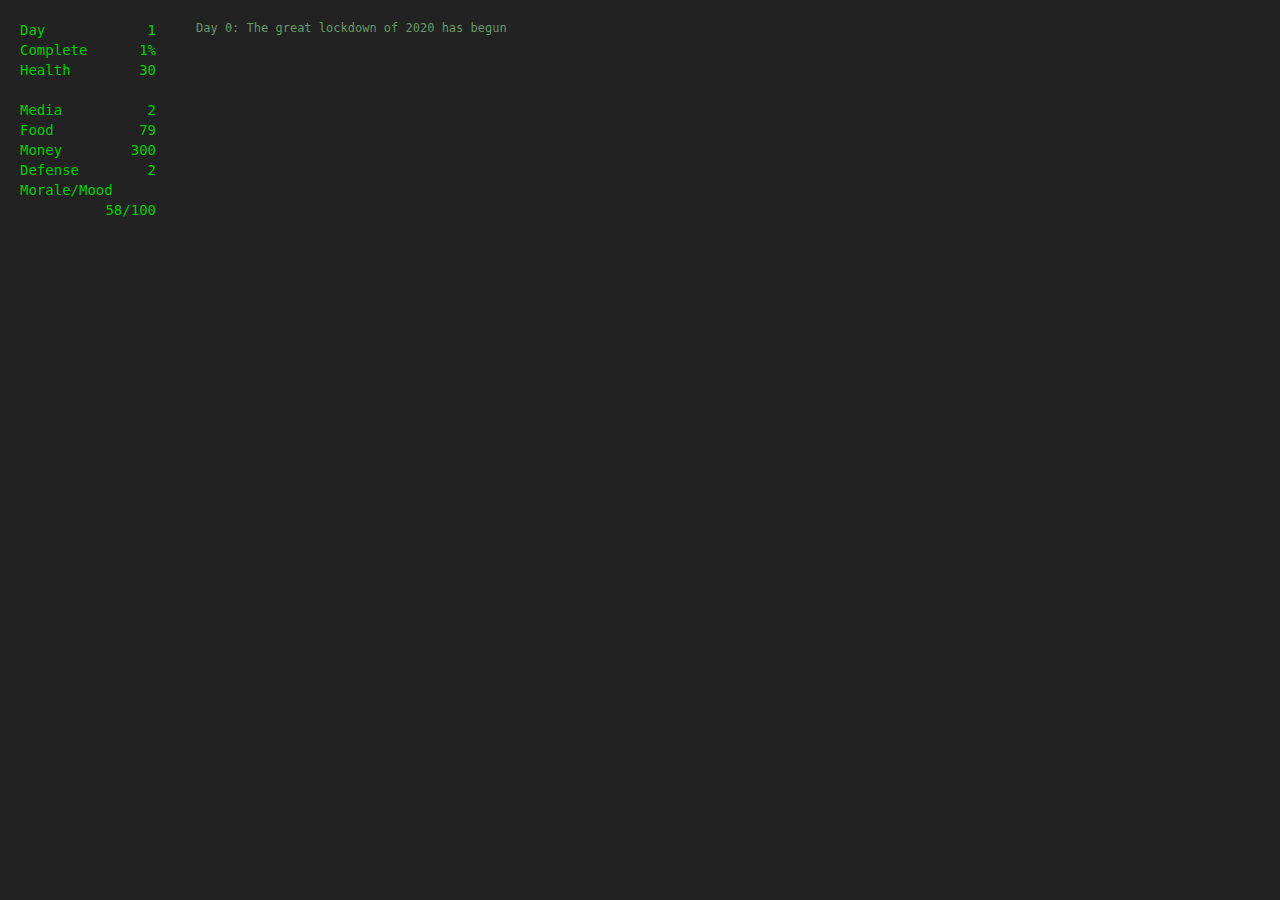
==== commit 8dba1c00: "Updates to offer-shop in index. CNAME file added for conalmcintyre.xyz" ====
--- a/index.html
+++ b/index.html
@@ -38,7 +38,13 @@
         <button id="fight">Fight</button>
         <button id="runaway">Run away</button>
       </div>
-      <div id="progress-area">
+      <div id="offer-shop" class="hidden">
+        <div id="attack-description"></div>
+        <p>Do you want to go shopping</p>
+        <button id="offer-buy">Let's Go</button>
+        <button id="offer-home">Stay Home</button>
+      </div>
+      <div id="progress-area" class="hidden">
         <img id="caravan" src="images/caravan.png" />
         <img id="trees" src="images/trees.png" />
       </div>
--- a/css/hacker.css
+++ b/css/hacker.css
@@ -131,6 +131,15 @@
 }
 
 #attack {
+  float: left;
+  /* background-color: white; */
+  margin: 10px;
+  padding: 10px;
+  height: 60px;
+  width: 150px;
+}
+
+#offer-shop {
   float: left;
   /* background-color: white; */
   margin: 10px;
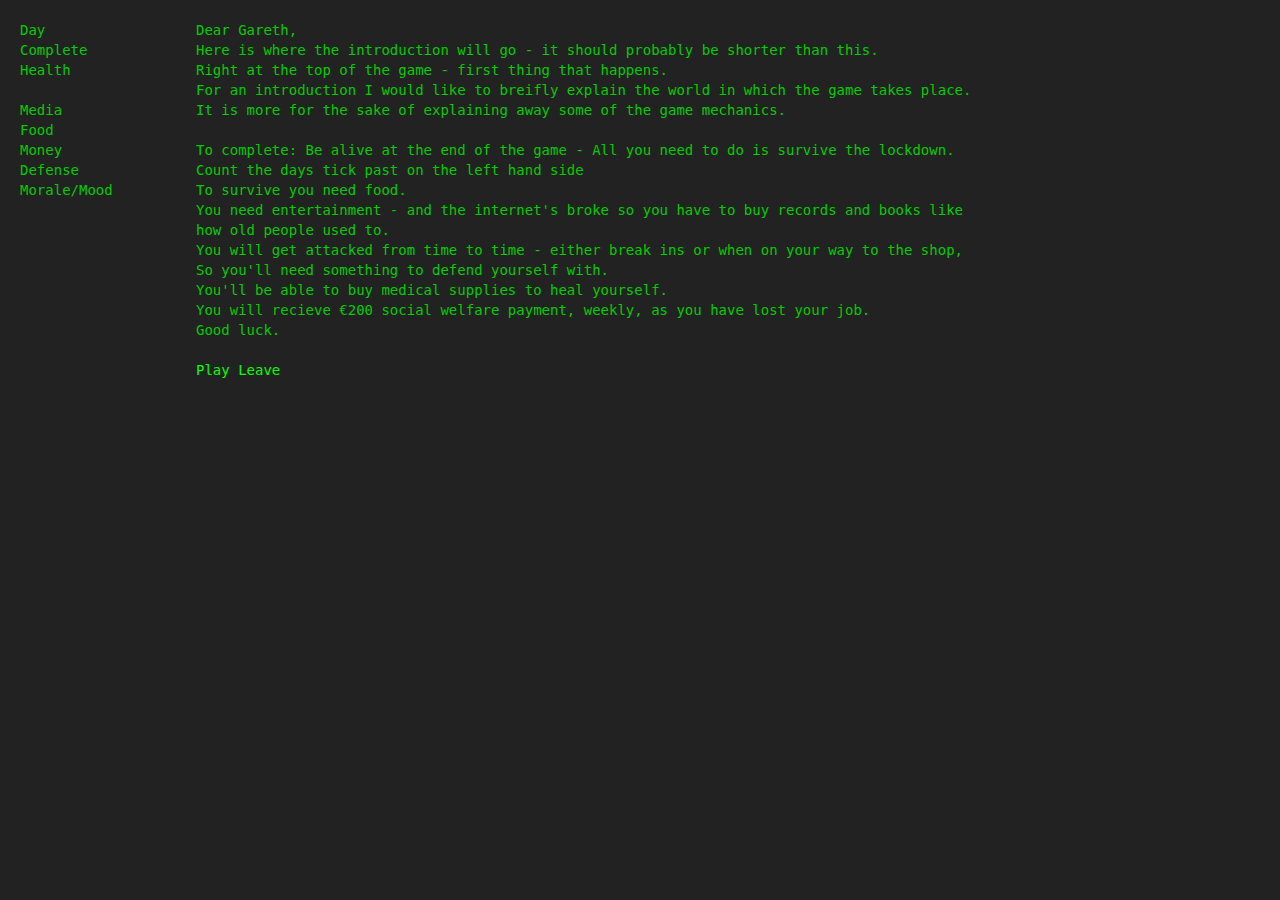
==== commit 558a8020: "Minor text updates" ====
--- a/index.html
+++ b/index.html
@@ -27,35 +27,27 @@
       </div>
 
 <!-- SHOULD UPDATES AREA BE MOVED BELOW STATS AND IMAGES????? -->
-      <div class="updates-area" id="updates-area"></div>
-      <div id="shop" class="hidden">
-        <div id="prods">
+
+      <div id="introduction">
+        <div id="attack-description">Dear Gareth,<br/>Here is where the introduction will go - it should probably be shorter than this.<br/>
+        Right at the top of the game - first thing that happens.<br/>
+        For an introduction I would like to breifly explain the world in which the game takes place. It is more for the sake of explaining away some of the game mechanics.<br/>
+        <br/>
+        To complete: Be alive at the end of the game - All you need to do is survive the lockdown.<br/>
+        Count the days tick past on the left hand side<br/>
+        To survive you need food.<br/>
+        You need entertainment - and the internet's broke so you have to buy records and books like how old people used to.<br/>
+        You will get attacked from time to time - either break ins or when on your way to the shop, So you'll need something to defend yourself with.<br/>
+        You'll be able to buy medical supplies to heal yourself.<br/>
+        You will recieve €200 social welfare payment, weekly, as you have lost your job.<br/>
+
+        Good luck.<br/>
+        <br/>
         </div>
-        <button>Return Home</button>
-      </div>
-      <div id="attack" class="hidden">
-        <div id="attack-description"></div>
-        <button id="fight">Fight</button>
-        <button id="runaway">Run away</button>
-      </div>
-      <div id="offer-shop" class="hidden">
-        <div id="attack-description"></div>
-        <p>Do you want to go shopping</p>
-        <button id="offer-buy">Let's Go</button>
-        <button id="offer-home">Stay Home</button>
-      </div>
-      <div id="progress-area" class="hidden">
-        <img id="caravan" src="images/caravan.png" />
-        <img id="trees" src="images/trees.png" />
+        <a id="fight" href="lockdown.html">Play</button>
+        <a id="runaway" href="http://www.arethebritsatitagain.com">Leave</button>
       </div>
     </div>
 
-<!-- SHOULD EVENT BE MOVED BELOW STATS AND IMAGES????? -->
-<!-- EVENTS ALTER THE LAYOUT AS THEY APPERAR AND DISAPPEAR -->
-    <div id="event"></div>
-    <script src="js/Event.js"></script>
-    <script src="js/Caravan.js"></script>
-    <script src="js/UI.js"></script>
-    <script src="js/Game.js"></script>
   </body>
 </html>
--- a/css/hacker.css
+++ b/css/hacker.css
@@ -87,9 +87,9 @@
 
 #updates-area {
   float: left;
-  width: 350px;
+  width: 500px;
   margin: 10px;
-  height: 150px;
+  height: 300px;
   padding: 10px;
   font-size: 12px;
   overflow-y: scroll;
@@ -137,6 +137,15 @@
   padding: 10px;
   height: 60px;
   width: 150px;
+}
+
+#introduction {
+  float: left;
+  /* background-color: white; */
+  margin: 10px;
+  padding: 10px;
+  height: 600px;
+  width: 800px;
 }
 
 #offer-shop {
